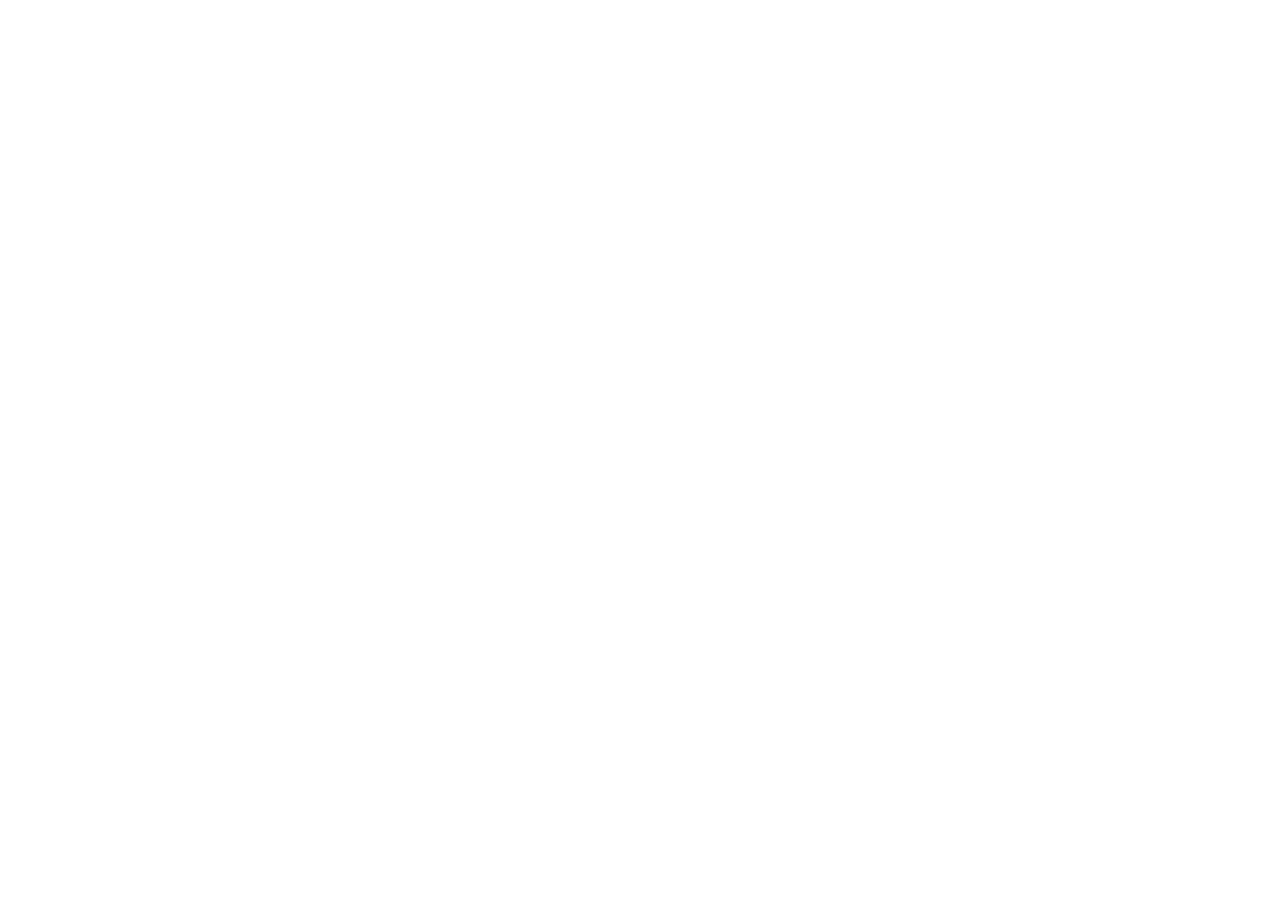
==== src/index.html @ 30c7d434 "eso va" ====
<!DOCTYPE html>
<html lang="en">

<head>
    <meta charset="UTF-8">
    <meta name="viewport" content="width=device-width, initial-scale=1.0">
    <title>TheMvpFinal</title>
    <link href="https://cdn.jsdelivr.net/npm/bootstrap@5.3.3/dist/css/bootstrap.min.css" rel="stylesheet"
        integrity="sha384-QWTKZyjpPEjISv5WaRU9OFeRpok6YctnYmDr5pNlyT2bRjXh0JMhjY6hW+ALEwIH" crossorigin="anonymous">
</head>

<body>

</body>
<script src="https://cdn.jsdelivr.net/npm/bootstrap@5.3.3/dist/js/bootstrap.bundle.min.js"
    integrity="sha384-YvpcrYf0tY3lHB60NNkmXc5s9fDVZLESaAA55NDzOxhy9GkcIdslK1eN7N6jIeHz"
    crossorigin="anonymous"></script>

</html>
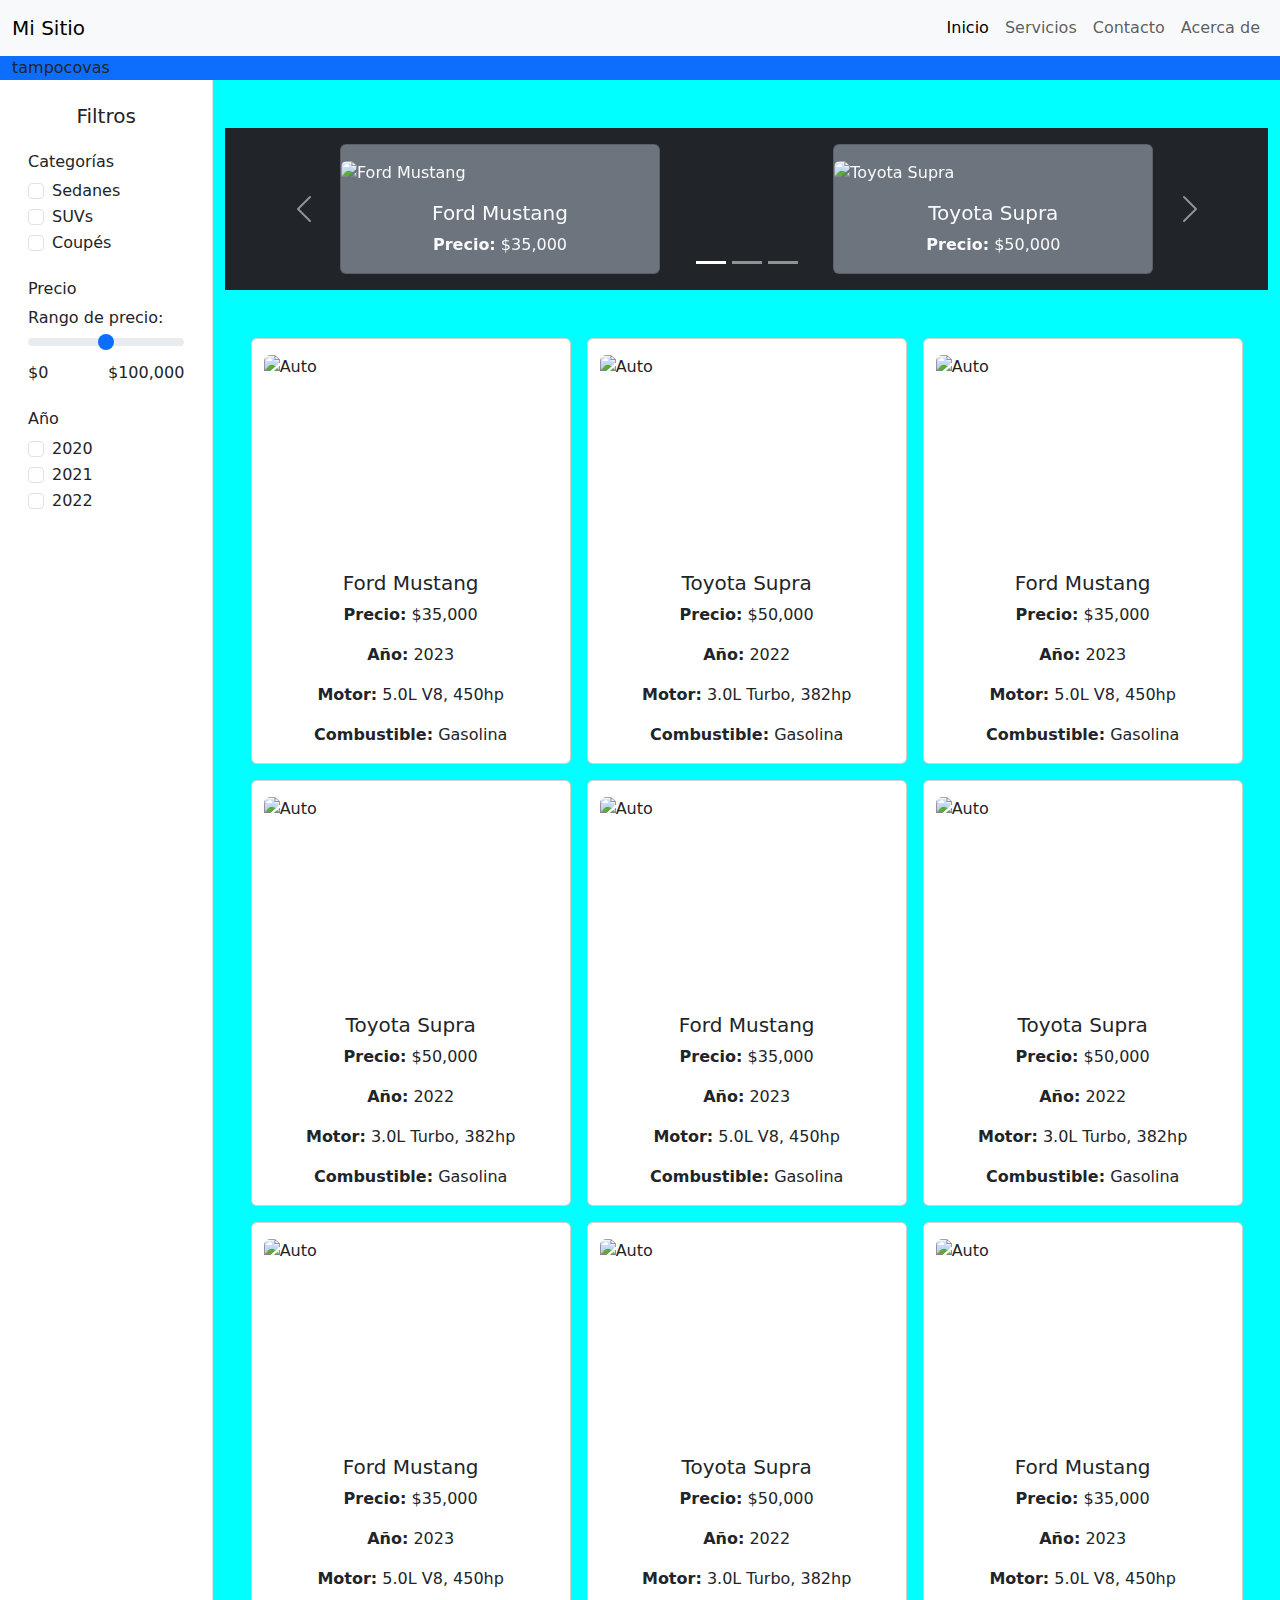
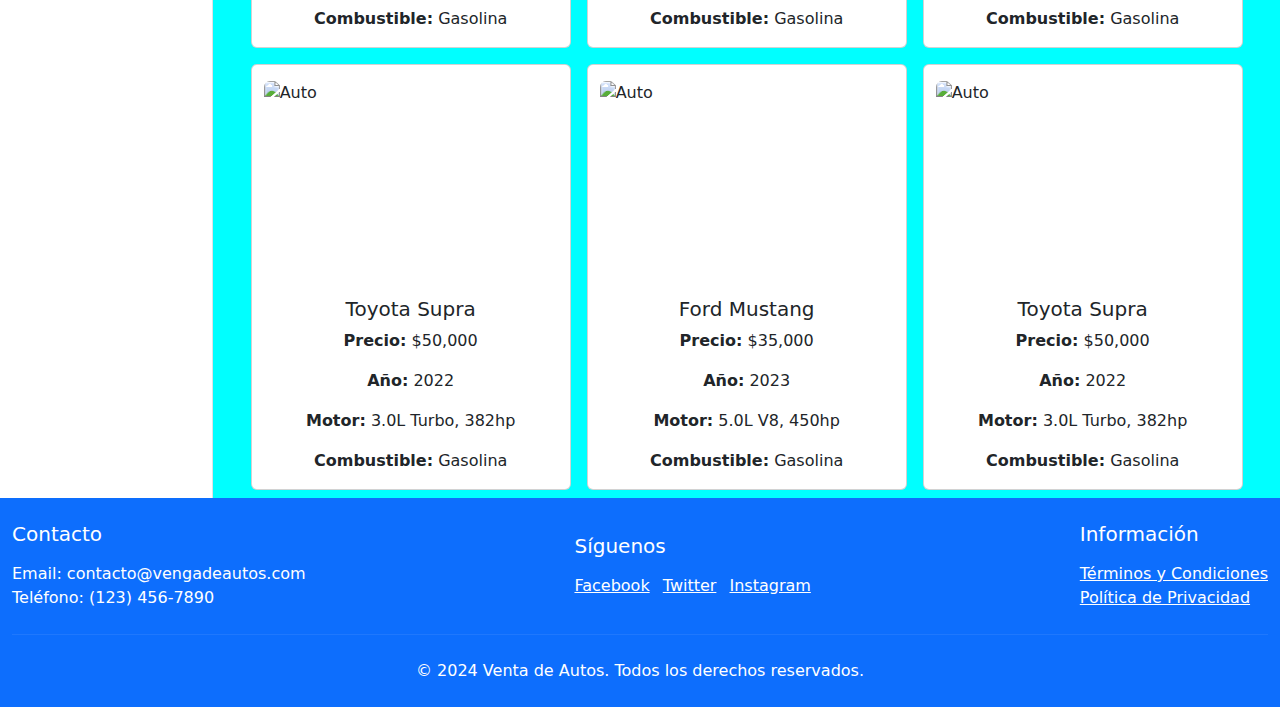
==== commit e06bfc48: "sou" ====
--- a/src/index.html
+++ b/src/index.html
@@ -5,13 +5,851 @@
     <meta charset="UTF-8">
     <meta name="viewport" content="width=device-width, initial-scale=1.0">
     <title>TheMvpFinal</title>
+    <link rel="stylesheet" href="styles\index.css">
     <link href="https://cdn.jsdelivr.net/npm/bootstrap@5.3.3/dist/css/bootstrap.min.css" rel="stylesheet"
         integrity="sha384-QWTKZyjpPEjISv5WaRU9OFeRpok6YctnYmDr5pNlyT2bRjXh0JMhjY6hW+ALEwIH" crossorigin="anonymous">
 </head>
 
-<body>
+<body class="container-fluid">
+    <header class="row bg-primary headerClandestino">
+        <nav class="navbar navbar-expand-lg navbar-light bg-light">
+            <div class="container-fluid">
+                <a class="navbar-brand" href="#">Mi Sitio</a>
+                <button class="navbar-toggler" type="button" data-bs-toggle="collapse" data-bs-target="#navbarNav"
+                    aria-controls="navbarNav" aria-expanded="false" aria-label="Toggle navigation">
+                    <span class="navbar-toggler-icon"></span>
+                </button>
+                <div class="collapse navbar-collapse" id="navbarNav">
+                    <ul class="navbar-nav ms-auto">
+                        <li class="nav-item">
+                            <a class="nav-link active" aria-current="page" href="#">Inicio</a>
+                        </li>
+                        <li class="nav-item">
+                            <a class="nav-link" href="#">Servicios</a>
+                        </li>
+                        <li class="nav-item">
+                            <a class="nav-link" href="#">Contacto</a>
+                        </li>
+                        <li class="nav-item">
+                            <a class="nav-link" href="#">Acerca de</a>
+                        </li>
+                    </ul>
+                </div>
+            </div>
+        </nav>
+        <div>
+            tampocovas
+        </div>
+    </header>
+    <main class="row mainClandestino">
+        <div class="col-2 bg-white border-end py-4">
+            <h5 class="text-center mb-4">Filtros</h5>
+            <div class="px-3">
+                <h6>Categorías</h6>
+                <div class="form-check">
+                    <input class="form-check-input" type="checkbox" value="" id="category1">
+                    <label class="form-check-label" for="category1">Sedanes</label>
+                </div>
+                <div class="form-check">
+                    <input class="form-check-input" type="checkbox" value="" id="category2">
+                    <label class="form-check-label" for="category2">SUVs</label>
+                </div>
+                <div class="form-check">
+                    <input class="form-check-input" type="checkbox" value="" id="category3">
+                    <label class="form-check-label" for="category3">Coupés</label>
+                </div>
+
+                <h6 class="mt-4">Precio</h6>
+                <div class="form-group">
+                    <label for="priceRange">Rango de precio:</label>
+                    <input type="range" class="form-range" id="priceRange" min="0" max="100000" step="1000">
+                    <div class="d-flex justify-content-between">
+                        <span>$0</span>
+                        <span>$100,000</span>
+                    </div>
+                </div>
+
+                <h6 class="mt-4">Año</h6>
+                <div class="form-check">
+                    <input class="form-check-input" type="checkbox" value="" id="year2020">
+                    <label class="form-check-label" for="year2020">2020</label>
+                </div>
+                <div class="form-check">
+                    <input class="form-check-input" type="checkbox" value="" id="year2021">
+                    <label class="form-check-label" for="year2021">2021</label>
+                </div>
+                <div class="form-check">
+                    <input class="form-check-input" type="checkbox" value="" id="year2022">
+                    <label class="form-check-label" for="year2022">2022</label>
+                </div>
+            </div>
+        </div>
+        <div class="col ">
+            <div class="container my-5">
+                <div class="row bg-dark text-white">
+                    <div id="carouselExampleIndicators" class="carousel slide" data-bs-ride="carousel">
+                        <div class="carousel-indicators">
+                            <button type="button" data-bs-target="#carouselExampleIndicators" data-bs-slide-to="0"
+                                class="active" aria-current="true" aria-label="Slide 1"></button>
+                            <button type="button" data-bs-target="#carouselExampleIndicators" data-bs-slide-to="1"
+                                aria-label="Slide 2"></button>
+                            <button type="button" data-bs-target="#carouselExampleIndicators" data-bs-slide-to="2"
+                                aria-label="Slide 3"></button>
+                        </div>
+                        <div class="carousel-inner">
+                            <!-- Slide 1 -->
+                            <div class="carousel-item active">
+                                <div class="d-flex justify-content-around p-3">
+                                    <!-- Tarjeta 1 -->
+                                    <div class="card bg-secondary text-light" style="width: 20rem; cursor: pointer;"
+                                        data-bs-toggle="modal" data-bs-target="#carModal1">
+                                        <img src="https://picsum.photos/300/200"
+                                            class="card-img-top rounded mx-auto d-block mt-3" alt="Ford Mustang">
+                                        <div class="card-body text-center">
+                                            <h5 class="card-title">Ford Mustang</h5>
+                                            <p class="card-text"><strong>Precio:</strong> $35,000</p>
+                                        </div>
+                                    </div>
+                                    <!-- Tarjeta 2 -->
+                                    <div class="card bg-secondary text-light" style="width: 20rem; cursor: pointer;"
+                                        data-bs-toggle="modal" data-bs-target="#carModal2">
+                                        <img src="https://picsum.photos/300/200"
+                                            class="card-img-top rounded mx-auto d-block mt-3" alt="Toyota Supra">
+                                        <div class="card-body text-center">
+                                            <h5 class="card-title">Toyota Supra</h5>
+                                            <p class="card-text"><strong>Precio:</strong> $50,000</p>
+                                        </div>
+                                    </div>
+                                </div>
+                            </div>
+                            <!-- Slide 2 -->
+                            <div class="carousel-item">
+                                <div class="d-flex justify-content-around p-3">
+                                    <!-- Tarjeta 3 -->
+                                    <div class="card bg-secondary text-light" style="width: 20rem; cursor: pointer;"
+                                        data-bs-toggle="modal" data-bs-target="#carModal3">
+                                        <img src="https://picsum.photos/300/200"
+                                            class="card-img-top rounded mx-auto d-block mt-3" alt="Chevrolet Camaro">
+                                        <div class="card-body text-center">
+                                            <h5 class="card-title">Chevrolet Camaro</h5>
+                                            <p class="card-text"><strong>Precio:</strong> $40,000</p>
+                                        </div>
+                                    </div>
+                                    <!-- Tarjeta 4 -->
+                                    <div class="card bg-secondary text-light" style="width: 20rem; cursor: pointer;"
+                                        data-bs-toggle="modal" data-bs-target="#carModal4">
+                                        <img src="https://picsum.photos/300/200"
+                                            class="card-img-top rounded mx-auto d-block mt-3" alt="Nissan 370Z">
+                                        <div class="card-body text-center">
+                                            <h5 class="card-title">Nissan 370Z</h5>
+                                            <p class="card-text"><strong>Precio:</strong> $30,000</p>
+                                        </div>
+                                    </div>
+                                </div>
+                            </div>
+                            <!-- Slide 3 -->
+                            <div class="carousel-item">
+                                <div class="d-flex justify-content-around p-3">
+                                    <!-- Tarjeta 5 -->
+                                    <div class="card bg-secondary text-light" style="width: 20rem; cursor: pointer;"
+                                        data-bs-toggle="modal" data-bs-target="#carModal5">
+                                        <img src="https://picsum.photos/300/200"
+                                            class="card-img-top rounded mx-auto d-block mt-3" alt="BMW M4">
+                                        <div class="card-body text-center">
+                                            <h5 class="card-title">BMW M4</h5>
+                                            <p class="card-text"><strong>Precio:</strong> $70,000</p>
+                                        </div>
+                                    </div>
+                                    <!-- Tarjeta 6 -->
+                                    <div class="card bg-secondary text-light" style="width: 20rem; cursor: pointer;"
+                                        data-bs-toggle="modal" data-bs-target="#carModal6">
+                                        <img src="https://picsum.photos/300/200"
+                                            class="card-img-top rounded mx-auto d-block mt-3" alt="Audi R8">
+                                        <div class="card-body text-center">
+                                            <h5 class="card-title">Audi R8</h5>
+                                            <p class="card-text"><strong>Precio:</strong> $150,000</p>
+                                        </div>
+                                    </div>
+                                </div>
+                            </div>
+                        </div>
+                        <button class="carousel-control-prev" type="button" data-bs-target="#carouselExampleIndicators"
+                            data-bs-slide="prev">
+                            <span class="carousel-control-prev-icon" aria-hidden="true"></span>
+                            <span class="visually-hidden">Previous</span>
+                        </button>
+                        <button class="carousel-control-next" type="button" data-bs-target="#carouselExampleIndicators"
+                            data-bs-slide="next">
+                            <span class="carousel-control-next-icon" aria-hidden="true"></span>
+                            <span class="visually-hidden">Next</span>
+                        </button>
+                    </div>
+                </div>
+                <div class="modal fade" id="carModal3" tabindex="-1" aria-labelledby="carModalLabel3"
+                    aria-hidden="true">
+                    <div class="modal-dialog modal-lg">
+                        <div class="modal-content">
+                            <div class="modal-header bg-secondary text-white">
+                                <h5 class="modal-title" id="carModalLabel3">Chevrolet Camaro - Detalles</h5>
+                                <button type="button" class="btn-close" data-bs-dismiss="modal"
+                                    aria-label="Close"></button>
+                            </div>
+                            <div class="modal-body">
+                                <img src="https://picsum.photos/700/400" class="img-fluid mb-3 rounded"
+                                    alt="Chevrolet Camaro">
+                                <p><strong>Precio:</strong> $40,000</p>
+                                <p><strong>Año:</strong> 2021</p>
+                                <p><strong>Motor:</strong> 6.2L V8, 455hp</p>
+                                <p><strong>Descripción:</strong> El Camaro es un muscle car estadounidense clásico.</p>
+                            </div>
+                            <div class="modal-footer">
+                                <button type="button" class="btn btn-secondary" data-bs-dismiss="modal">Cerrar</button>
+                                <button type="button" class="btn btn-primary">Comprar</button>
+                            </div>
+                        </div>
+                    </div>
+                </div>
+
+                <!-- Modal para Nissan 370Z -->
+                <div class="modal fade" id="carModal4" tabindex="-1" aria-labelledby="carModalLabel4"
+                    aria-hidden="true">
+                    <div class="modal-dialog modal-lg">
+                        <div class="modal-content">
+                            <div class="modal-header bg-secondary text-white">
+                                <h5 class="modal-title" id="carModalLabel4">Nissan 370Z - Detalles</h5>
+                                <button type="button" class="btn-close" data-bs-dismiss="modal"
+                                    aria-label="Close"></button>
+                            </div>
+                            <div class="modal-body">
+                                <img src="https://picsum.photos/700/400" class="img-fluid mb-3 rounded"
+                                    alt="Nissan 370Z">
+                                <p><strong>Precio:</strong> $30,000</p>
+                                <p><strong>Año:</strong> 2020</p>
+                                <p><strong>Motor:</strong> 3.0L V6, 332hp</p>
+                                <p><strong>Descripción:</strong> El Nissan 370Z es conocido por su rendimiento
+                                    deportivo.</p>
+                            </div>
+                            <div class="modal-footer">
+                                <button type="button" class="btn btn-secondary" data-bs-dismiss="modal">Cerrar</button>
+                                <button type="button" class="btn btn-primary">Comprar</button>
+                            </div>
+                        </div>
+                    </div>
+                </div>
+
+                <!-- Modal para BMW M4 -->
+                <div class="modal fade" id="carModal5" tabindex="-1" aria-labelledby="carModalLabel5"
+                    aria-hidden="true">
+                    <div class="modal-dialog modal-lg">
+                        <div class="modal-content">
+                            <div class="modal-header bg-secondary text-white">
+                                <h5 class="modal-title" id="carModalLabel5">BMW M4 - Detalles</h5>
+                                <button type="button" class="btn-close" data-bs-dismiss="modal"
+                                    aria-label="Close"></button>
+                            </div>
+                            <div class="modal-body">
+                                <img src="https://picsum.photos/700/400" class="img-fluid mb-3 rounded" alt="BMW M4">
+                                <p><strong>Precio:</strong> $70,000</p>
+                                <p><strong>Año:</strong> 2021</p>
+                                <p><strong>Motor:</strong> 3.0L I6 TwinTurbo, 473hp</p>
+                                <p><strong>Descripción:</strong> El BMW M4 combina lujo y alto rendimiento.</p>
+                            </div>
+                            <div class="modal-footer">
+                                <button type="button" class="btn btn-secondary" data-bs-dismiss="modal">Cerrar</button>
+                                <button type="button" class="btn btn-primary">Comprar</button>
+                            </div>
+                        </div>
+                    </div>
+                </div>
+
+                <!-- Modal para Audi R8 -->
+                <div class="modal fade" id="carModal6" tabindex="-1" aria-labelledby="carModalLabel6"
+                    aria-hidden="true">
+                    <div class="modal-dialog modal-lg">
+                        <div class="modal-content">
+                            <div class="modal-header bg-secondary text-white">
+                                <h5 class="modal-title" id="carModalLabel6">Audi R8 - Detalles</h5>
+                                <button type="button" class="btn-close" data-bs-dismiss="modal"
+                                    aria-label="Close"></button>
+                            </div>
+                            <div class="modal-body">
+                                <img src="https://picsum.photos/700/400" class="img-fluid mb-3 rounded" alt="Audi R8">
+                                <p><strong>Precio:</strong> $150,000</p>
+                                <p><strong>Año:</strong> 2022</p>
+                                <p><strong>Motor:</strong> 5.2L V10, 602hp</p>
+                                <p><strong>Descripción:</strong> El Audi R8 es un superdeportivo que destaca por su
+                                    potencia y diseño.</p>
+                            </div>
+                            <div class="modal-footer">
+                                <button type="button" class="btn btn-secondary" data-bs-dismiss="modal">Cerrar</button>
+                                <button type="button" class="btn btn-primary">Comprar</button>
+                            </div>
+                        </div>
+                    </div>
+                </div>
+
+            </div>
+            <div class="row gap-3 m-2 justify-content-center">
+                <!-- Tarjeta de auto 1 -->
+                <div class="card" style="width: 20rem; cursor: pointer;" data-bs-toggle="modal"
+                    data-bs-target="#carModal1">
+                    <img src="https://picsum.photos/300/200" class="card-img-top rounded mx-auto d-block mt-3"
+                        alt="Auto" style="width: 300px; height: 200px;">
+                    <div class="card-body text-center">
+                        <h5 class="card-title">Ford Mustang</h5>
+                        <p class="card-text"><strong>Precio:</strong> $35,000</p>
+                        <p class="card-text"><strong>Año:</strong> 2023</p>
+                        <p class="card-text"><strong>Motor:</strong> 5.0L V8, 450hp</p>
+                        <p class="card-text"><strong>Combustible:</strong> Gasolina</p>
+                    </div>
+                </div>
+
+                <!-- Modal para auto 1 -->
+                <div class="modal fade" id="carModal1" tabindex="-1" aria-labelledby="carModalLabel1"
+                    aria-hidden="true">
+                    <div class="modal-dialog modal-lg">
+                        <div class="modal-content">
+                            <div class="modal-header">
+                                <h5 class="modal-title" id="carModalLabel1">Ford Mustang - Detalles</h5>
+                                <button type="button" class="btn-close" data-bs-dismiss="modal"
+                                    aria-label="Close"></button>
+                            </div>
+                            <div class="modal-body">
+                                <img src="https://picsum.photos/700/400" class="img-fluid mb-3 rounded" alt="Auto">
+                                <p><strong>Precio:</strong> $35,000</p>
+                                <p><strong>Año:</strong> 2023</p>
+                                <p><strong>Motor:</strong> 5.0L V8</p>
+                                <p><strong>Potencia:</strong> 450hp</p>
+                                <p><strong>Transmisión:</strong> Manual de 6 velocidades</p>
+                                <p><strong>Combustible:</strong> Gasolina</p>
+                                <p><strong>Consumo:</strong> 12L/100km</p>
+                                <p><strong>Descripción:</strong> El Ford Mustang es un ícono del rendimiento y
+                                    estilo,
+                                    con un potente motor V8 para los amantes de la velocidad.</p>
+                            </div>
+                            <div class="modal-footer">
+                                <button type="button" class="btn btn-secondary" data-bs-dismiss="modal">Cerrar</button>
+                                <button type="button" class="btn btn-primary">Comprar</button>
+                            </div>
+                        </div>
+                    </div>
+                </div>
+
+                <!-- Tarjeta de auto 2 -->
+                <div class="card" style="width: 20rem; cursor: pointer;" data-bs-toggle="modal"
+                    data-bs-target="#carModal2">
+                    <img src="https://picsum.photos/300/200" class="card-img-top rounded mx-auto d-block mt-3"
+                        alt="Auto" style="width: 300px; height: 200px;">
+                    <div class="card-body text-center">
+                        <h5 class="card-title">Toyota Supra</h5>
+                        <p class="card-text"><strong>Precio:</strong> $50,000</p>
+                        <p class="card-text"><strong>Año:</strong> 2022</p>
+                        <p class="card-text"><strong>Motor:</strong> 3.0L Turbo, 382hp</p>
+                        <p class="card-text"><strong>Combustible:</strong> Gasolina</p>
+                    </div>
+                </div>
+
+                <!-- Modal para auto 2 -->
+                <div class="modal fade" id="carModal2" tabindex="-1" aria-labelledby="carModalLabel2"
+                    aria-hidden="true">
+                    <div class="modal-dialog modal-lg">
+                        <div class="modal-content">
+                            <div class="modal-header">
+                                <h5 class="modal-title" id="carModalLabel2">Toyota Supra - Detalles</h5>
+                                <button type="button" class="btn-close" data-bs-dismiss="modal"
+                                    aria-label="Close"></button>
+                            </div>
+                            <div class="modal-body">
+                                <img src="https://picsum.photos/700/400" class="img-fluid mb-3 rounded" alt="Auto">
+                                <p><strong>Precio:</strong> $50,000</p>
+                                <p><strong>Año:</strong> 2022</p>
+                                <p><strong>Motor:</strong> 3.0L Turbo</p>
+                                <p><strong>Potencia:</strong> 382hp</p>
+                                <p><strong>Transmisión:</strong> Automática de 8 velocidades</p>
+                                <p><strong>Combustible:</strong> Gasolina</p>
+                                <p><strong>Consumo:</strong> 9L/100km</p>
+                                <p><strong>Descripción:</strong> El Toyota Supra combina potencia y precisión en un
+                                    coupé deportivo que proporciona emoción en cada curva.</p>
+                            </div>
+                            <div class="modal-footer">
+                                <button type="button" class="btn btn-secondary" data-bs-dismiss="modal">Cerrar</button>
+                                <button type="button" class="btn btn-primary">Comprar</button>
+                            </div>
+                        </div>
+                    </div>
+                </div>
+
+                <!-- Más tarjetas... -->
+                <!-- Tarjeta de auto 1 -->
+                <div class="card" style="width: 20rem; cursor: pointer;" data-bs-toggle="modal"
+                    data-bs-target="#carModal1">
+                    <img src="https://picsum.photos/300/200" class="card-img-top rounded mx-auto d-block mt-3"
+                        alt="Auto" style="width: 300px; height: 200px;">
+                    <div class="card-body text-center">
+                        <h5 class="card-title">Ford Mustang</h5>
+                        <p class="card-text"><strong>Precio:</strong> $35,000</p>
+                        <p class="card-text"><strong>Año:</strong> 2023</p>
+                        <p class="card-text"><strong>Motor:</strong> 5.0L V8, 450hp</p>
+                        <p class="card-text"><strong>Combustible:</strong> Gasolina</p>
+                    </div>
+                </div>
+
+                <!-- Modal para auto 1 -->
+                <div class="modal fade" id="carModal1" tabindex="-1" aria-labelledby="carModalLabel1"
+                    aria-hidden="true">
+                    <div class="modal-dialog modal-lg">
+                        <div class="modal-content">
+                            <div class="modal-header">
+                                <h5 class="modal-title" id="carModalLabel1">Ford Mustang - Detalles</h5>
+                                <button type="button" class="btn-close" data-bs-dismiss="modal"
+                                    aria-label="Close"></button>
+                            </div>
+                            <div class="modal-body">
+                                <img src="https://picsum.photos/700/400" class="img-fluid mb-3 rounded" alt="Auto">
+                                <p><strong>Precio:</strong> $35,000</p>
+                                <p><strong>Año:</strong> 2023</p>
+                                <p><strong>Motor:</strong> 5.0L V8</p>
+                                <p><strong>Potencia:</strong> 450hp</p>
+                                <p><strong>Transmisión:</strong> Manual de 6 velocidades</p>
+                                <p><strong>Combustible:</strong> Gasolina</p>
+                                <p><strong>Consumo:</strong> 12L/100km</p>
+                                <p><strong>Descripción:</strong> El Ford Mustang es un ícono del rendimiento y
+                                    estilo,
+                                    con un potente motor V8 para los amantes de la velocidad.</p>
+                            </div>
+                            <div class="modal-footer">
+                                <button type="button" class="btn btn-secondary" data-bs-dismiss="modal">Cerrar</button>
+                                <button type="button" class="btn btn-primary">Comprar</button>
+                            </div>
+                        </div>
+                    </div>
+                </div>
+
+                <!-- Tarjeta de auto 2 -->
+                <div class="card" style="width: 20rem; cursor: pointer;" data-bs-toggle="modal"
+                    data-bs-target="#carModal2">
+                    <img src="https://picsum.photos/300/200" class="card-img-top rounded mx-auto d-block mt-3"
+                        alt="Auto" style="width: 300px; height: 200px;">
+                    <div class="card-body text-center">
+                        <h5 class="card-title">Toyota Supra</h5>
+                        <p class="card-text"><strong>Precio:</strong> $50,000</p>
+                        <p class="card-text"><strong>Año:</strong> 2022</p>
+                        <p class="card-text"><strong>Motor:</strong> 3.0L Turbo, 382hp</p>
+                        <p class="card-text"><strong>Combustible:</strong> Gasolina</p>
+                    </div>
+                </div>
+
+                <!-- Modal para auto 2 -->
+                <div class="modal fade" id="carModal2" tabindex="-1" aria-labelledby="carModalLabel2"
+                    aria-hidden="true">
+                    <div class="modal-dialog modal-lg">
+                        <div class="modal-content">
+                            <div class="modal-header">
+                                <h5 class="modal-title" id="carModalLabel2">Toyota Supra - Detalles</h5>
+                                <button type="button" class="btn-close" data-bs-dismiss="modal"
+                                    aria-label="Close"></button>
+                            </div>
+                            <div class="modal-body">
+                                <img src="https://picsum.photos/700/400" class="img-fluid mb-3 rounded" alt="Auto">
+                                <p><strong>Precio:</strong> $50,000</p>
+                                <p><strong>Año:</strong> 2022</p>
+                                <p><strong>Motor:</strong> 3.0L Turbo</p>
+                                <p><strong>Potencia:</strong> 382hp</p>
+                                <p><strong>Transmisión:</strong> Automática de 8 velocidades</p>
+                                <p><strong>Combustible:</strong> Gasolina</p>
+                                <p><strong>Consumo:</strong> 9L/100km</p>
+                                <p><strong>Descripción:</strong> El Toyota Supra combina potencia y precisión en un
+                                    coupé deportivo que proporciona emoción en cada curva.</p>
+                            </div>
+                            <div class="modal-footer">
+                                <button type="button" class="btn btn-secondary" data-bs-dismiss="modal">Cerrar</button>
+                                <button type="button" class="btn btn-primary">Comprar</button>
+                            </div>
+                        </div>
+                    </div>
+                </div>
+                <!-- Tarjeta de auto 1 -->
+                <div class="card" style="width: 20rem; cursor: pointer;" data-bs-toggle="modal"
+                    data-bs-target="#carModal1">
+                    <img src="https://picsum.photos/300/200" class="card-img-top rounded mx-auto d-block mt-3"
+                        alt="Auto" style="width: 300px; height: 200px;">
+                    <div class="card-body text-center">
+                        <h5 class="card-title">Ford Mustang</h5>
+                        <p class="card-text"><strong>Precio:</strong> $35,000</p>
+                        <p class="card-text"><strong>Año:</strong> 2023</p>
+                        <p class="card-text"><strong>Motor:</strong> 5.0L V8, 450hp</p>
+                        <p class="card-text"><strong>Combustible:</strong> Gasolina</p>
+                    </div>
+                </div>
+
+                <!-- Modal para auto 1 -->
+                <div class="modal fade" id="carModal1" tabindex="-1" aria-labelledby="carModalLabel1"
+                    aria-hidden="true">
+                    <div class="modal-dialog modal-lg">
+                        <div class="modal-content">
+                            <div class="modal-header">
+                                <h5 class="modal-title" id="carModalLabel1">Ford Mustang - Detalles</h5>
+                                <button type="button" class="btn-close" data-bs-dismiss="modal"
+                                    aria-label="Close"></button>
+                            </div>
+                            <div class="modal-body">
+                                <img src="https://picsum.photos/700/400" class="img-fluid mb-3 rounded" alt="Auto">
+                                <p><strong>Precio:</strong> $35,000</p>
+                                <p><strong>Año:</strong> 2023</p>
+                                <p><strong>Motor:</strong> 5.0L V8</p>
+                                <p><strong>Potencia:</strong> 450hp</p>
+                                <p><strong>Transmisión:</strong> Manual de 6 velocidades</p>
+                                <p><strong>Combustible:</strong> Gasolina</p>
+                                <p><strong>Consumo:</strong> 12L/100km</p>
+                                <p><strong>Descripción:</strong> El Ford Mustang es un ícono del rendimiento y
+                                    estilo,
+                                    con un potente motor V8 para los amantes de la velocidad.</p>
+                            </div>
+                            <div class="modal-footer">
+                                <button type="button" class="btn btn-secondary" data-bs-dismiss="modal">Cerrar</button>
+                                <button type="button" class="btn btn-primary">Comprar</button>
+                            </div>
+                        </div>
+                    </div>
+                </div>
+
+                <!-- Tarjeta de auto 2 -->
+                <div class="card" style="width: 20rem; cursor: pointer;" data-bs-toggle="modal"
+                    data-bs-target="#carModal2">
+                    <img src="https://picsum.photos/300/200" class="card-img-top rounded mx-auto d-block mt-3"
+                        alt="Auto" style="width: 300px; height: 200px;">
+                    <div class="card-body text-center">
+                        <h5 class="card-title">Toyota Supra</h5>
+                        <p class="card-text"><strong>Precio:</strong> $50,000</p>
+                        <p class="card-text"><strong>Año:</strong> 2022</p>
+                        <p class="card-text"><strong>Motor:</strong> 3.0L Turbo, 382hp</p>
+                        <p class="card-text"><strong>Combustible:</strong> Gasolina</p>
+                    </div>
+                </div>
+
+                <!-- Modal para auto 2 -->
+                <div class="modal fade" id="carModal2" tabindex="-1" aria-labelledby="carModalLabel2"
+                    aria-hidden="true">
+                    <div class="modal-dialog modal-lg">
+                        <div class="modal-content">
+                            <div class="modal-header">
+                                <h5 class="modal-title" id="carModalLabel2">Toyota Supra - Detalles</h5>
+                                <button type="button" class="btn-close" data-bs-dismiss="modal"
+                                    aria-label="Close"></button>
+                            </div>
+                            <div class="modal-body">
+                                <img src="https://picsum.photos/700/400" class="img-fluid mb-3 rounded" alt="Auto">
+                                <p><strong>Precio:</strong> $50,000</p>
+                                <p><strong>Año:</strong> 2022</p>
+                                <p><strong>Motor:</strong> 3.0L Turbo</p>
+                                <p><strong>Potencia:</strong> 382hp</p>
+                                <p><strong>Transmisión:</strong> Automática de 8 velocidades</p>
+                                <p><strong>Combustible:</strong> Gasolina</p>
+                                <p><strong>Consumo:</strong> 9L/100km</p>
+                                <p><strong>Descripción:</strong> El Toyota Supra combina potencia y precisión en un
+                                    coupé deportivo que proporciona emoción en cada curva.</p>
+                            </div>
+                            <div class="modal-footer">
+                                <button type="button" class="btn btn-secondary" data-bs-dismiss="modal">Cerrar</button>
+                                <button type="button" class="btn btn-primary">Comprar</button>
+                            </div>
+                        </div>
+                    </div>
+                </div>
+                <!-- Tarjeta de auto 1 -->
+                <div class="card" style="width: 20rem; cursor: pointer;" data-bs-toggle="modal"
+                    data-bs-target="#carModal1">
+                    <img src="https://picsum.photos/300/200" class="card-img-top rounded mx-auto d-block mt-3"
+                        alt="Auto" style="width: 300px; height: 200px;">
+                    <div class="card-body text-center">
+                        <h5 class="card-title">Ford Mustang</h5>
+                        <p class="card-text"><strong>Precio:</strong> $35,000</p>
+                        <p class="card-text"><strong>Año:</strong> 2023</p>
+                        <p class="card-text"><strong>Motor:</strong> 5.0L V8, 450hp</p>
+                        <p class="card-text"><strong>Combustible:</strong> Gasolina</p>
+                    </div>
+                </div>
+
+                <!-- Modal para auto 1 -->
+                <div class="modal fade" id="carModal1" tabindex="-1" aria-labelledby="carModalLabel1"
+                    aria-hidden="true">
+                    <div class="modal-dialog modal-lg">
+                        <div class="modal-content">
+                            <div class="modal-header">
+                                <h5 class="modal-title" id="carModalLabel1">Ford Mustang - Detalles</h5>
+                                <button type="button" class="btn-close" data-bs-dismiss="modal"
+                                    aria-label="Close"></button>
+                            </div>
+                            <div class="modal-body">
+                                <img src="https://picsum.photos/700/400" class="img-fluid mb-3 rounded" alt="Auto">
+                                <p><strong>Precio:</strong> $35,000</p>
+                                <p><strong>Año:</strong> 2023</p>
+                                <p><strong>Motor:</strong> 5.0L V8</p>
+                                <p><strong>Potencia:</strong> 450hp</p>
+                                <p><strong>Transmisión:</strong> Manual de 6 velocidades</p>
+                                <p><strong>Combustible:</strong> Gasolina</p>
+                                <p><strong>Consumo:</strong> 12L/100km</p>
+                                <p><strong>Descripción:</strong> El Ford Mustang es un ícono del rendimiento y
+                                    estilo, con un potente motor V8 para los amantes de la velocidad.</p>
+                            </div>
+                            <div class="modal-footer">
+                                <button type="button" class="btn btn-secondary" data-bs-dismiss="modal">Cerrar</button>
+                                <button type="button" class="btn btn-primary">Comprar</button>
+                            </div>
+                        </div>
+                    </div>
+                </div>
+
+                <!-- Tarjeta de auto 2 -->
+                <div class="card" style="width: 20rem; cursor: pointer;" data-bs-toggle="modal"
+                    data-bs-target="#carModal2">
+                    <img src="https://picsum.photos/300/200" class="card-img-top rounded mx-auto d-block mt-3"
+                        alt="Auto" style="width: 300px; height: 200px;">
+                    <div class="card-body text-center">
+                        <h5 class="card-title">Toyota Supra</h5>
+                        <p class="card-text"><strong>Precio:</strong> $50,000</p>
+                        <p class="card-text"><strong>Año:</strong> 2022</p>
+                        <p class="card-text"><strong>Motor:</strong> 3.0L Turbo, 382hp</p>
+                        <p class="card-text"><strong>Combustible:</strong> Gasolina</p>
+                    </div>
+                </div>
+
+                <!-- Modal para auto 2 -->
+                <div class="modal fade" id="carModal2" tabindex="-1" aria-labelledby="carModalLabel2"
+                    aria-hidden="true">
+                    <div class="modal-dialog modal-lg">
+                        <div class="modal-content">
+                            <div class="modal-header">
+                                <h5 class="modal-title" id="carModalLabel2">Toyota Supra - Detalles</h5>
+                                <button type="button" class="btn-close" data-bs-dismiss="modal"
+                                    aria-label="Close"></button>
+                            </div>
+                            <div class="modal-body">
+                                <img src="https://picsum.photos/700/400" class="img-fluid mb-3 rounded" alt="Auto">
+                                <p><strong>Precio:</strong> $50,000</p>
+                                <p><strong>Año:</strong> 2022</p>
+                                <p><strong>Motor:</strong> 3.0L Turbo</p>
+                                <p><strong>Potencia:</strong> 382hp</p>
+                                <p><strong>Transmisión:</strong> Automática de 8 velocidades</p>
+                                <p><strong>Combustible:</strong> Gasolina</p>
+                                <p><strong>Consumo:</strong> 9L/100km</p>
+                                <p><strong>Descripción:</strong> El Toyota Supra combina potencia y precisión en un
+                                    coupé deportivo que proporciona emoción en cada curva.</p>
+                            </div>
+                            <div class="modal-footer">
+                                <button type="button" class="btn btn-secondary" data-bs-dismiss="modal">Cerrar</button>
+                                <button type="button" class="btn btn-primary">Comprar</button>
+                            </div>
+                        </div>
+                    </div>
+                </div>
+                <!-- Tarjeta de auto 1 -->
+                <div class="card" style="width: 20rem; cursor: pointer;" data-bs-toggle="modal"
+                    data-bs-target="#carModal1">
+                    <img src="https://picsum.photos/300/200" class="card-img-top rounded mx-auto d-block mt-3"
+                        alt="Auto" style="width: 300px; height: 200px;">
+                    <div class="card-body text-center">
+                        <h5 class="card-title">Ford Mustang</h5>
+                        <p class="card-text"><strong>Precio:</strong> $35,000</p>
+                        <p class="card-text"><strong>Año:</strong> 2023</p>
+                        <p class="card-text"><strong>Motor:</strong> 5.0L V8, 450hp</p>
+                        <p class="card-text"><strong>Combustible:</strong> Gasolina</p>
+                    </div>
+                </div>
+
+                <!-- Modal para auto 1 -->
+                <div class="modal fade" id="carModal1" tabindex="-1" aria-labelledby="carModalLabel1"
+                    aria-hidden="true">
+                    <div class="modal-dialog modal-lg">
+                        <div class="modal-content">
+                            <div class="modal-header">
+                                <h5 class="modal-title" id="carModalLabel1">Ford Mustang - Detalles</h5>
+                                <button type="button" class="btn-close" data-bs-dismiss="modal"
+                                    aria-label="Close"></button>
+                            </div>
+                            <div class="modal-body">
+                                <img src="https://picsum.photos/700/400" class="img-fluid mb-3 rounded" alt="Auto">
+                                <p><strong>Precio:</strong> $35,000</p>
+                                <p><strong>Año:</strong> 2023</p>
+                                <p><strong>Motor:</strong> 5.0L V8</p>
+                                <p><strong>Potencia:</strong> 450hp</p>
+                                <p><strong>Transmisión:</strong> Manual de 6 velocidades</p>
+                                <p><strong>Combustible:</strong> Gasolina</p>
+                                <p><strong>Consumo:</strong> 12L/100km</p>
+                                <p><strong>Descripción:</strong> El Ford Mustang es un ícono del rendimiento y
+                                    estilo, con un potente motor V8 para los amantes de la velocidad.</p>
+                            </div>
+                            <div class="modal-footer">
+                                <button type="button" class="btn btn-secondary" data-bs-dismiss="modal">Cerrar</button>
+                                <button type="button" class="btn btn-primary">Comprar</button>
+                            </div>
+                        </div>
+                    </div>
+                </div>
+
+                <!-- Tarjeta de auto 2 -->
+                <div class="card" style="width: 20rem; cursor: pointer;" data-bs-toggle="modal"
+                    data-bs-target="#carModal2">
+                    <img src="https://picsum.photos/300/200" class="card-img-top rounded mx-auto d-block mt-3"
+                        alt="Auto" style="width: 300px; height: 200px;">
+                    <div class="card-body text-center">
+                        <h5 class="card-title">Toyota Supra</h5>
+                        <p class="card-text"><strong>Precio:</strong> $50,000</p>
+                        <p class="card-text"><strong>Año:</strong> 2022</p>
+                        <p class="card-text"><strong>Motor:</strong> 3.0L Turbo, 382hp</p>
+                        <p class="card-text"><strong>Combustible:</strong> Gasolina</p>
+                    </div>
+                </div>
+
+                <!-- Modal para auto 2 -->
+                <div class="modal fade" id="carModal2" tabindex="-1" aria-labelledby="carModalLabel2"
+                    aria-hidden="true">
+                    <div class="modal-dialog modal-lg">
+                        <div class="modal-content">
+                            <div class="modal-header">
+                                <h5 class="modal-title" id="carModalLabel2">Toyota Supra - Detalles</h5>
+                                <button type="button" class="btn-close" data-bs-dismiss="modal"
+                                    aria-label="Close"></button>
+                            </div>
+                            <div class="modal-body">
+                                <img src="https://picsum.photos/700/400" class="img-fluid mb-3 rounded" alt="Auto">
+                                <p><strong>Precio:</strong> $50,000</p>
+                                <p><strong>Año:</strong> 2022</p>
+                                <p><strong>Motor:</strong> 3.0L Turbo</p>
+                                <p><strong>Potencia:</strong> 382hp</p>
+                                <p><strong>Transmisión:</strong> Automática de 8 velocidades</p>
+                                <p><strong>Combustible:</strong> Gasolina</p>
+                                <p><strong>Consumo:</strong> 9L/100km</p>
+                                <p><strong>Descripción:</strong> El Toyota Supra combina potencia y precisión en un
+                                    coupé deportivo que proporciona emoción en cada curva.</p>
+                            </div>
+                            <div class="modal-footer">
+                                <button type="button" class="btn btn-secondary" data-bs-dismiss="modal">Cerrar</button>
+                                <button type="button" class="btn btn-primary">Comprar</button>
+                            </div>
+                        </div>
+                    </div>
+                </div>
+                <!-- Tarjeta de auto 1 -->
+                <div class="card" style="width: 20rem; cursor: pointer;" data-bs-toggle="modal"
+                    data-bs-target="#carModal1">
+                    <img src="https://picsum.photos/300/200" class="card-img-top rounded mx-auto d-block mt-3"
+                        alt="Auto" style="width: 300px; height: 200px;">
+                    <div class="card-body text-center">
+                        <h5 class="card-title">Ford Mustang</h5>
+                        <p class="card-text"><strong>Precio:</strong> $35,000</p>
+                        <p class="card-text"><strong>Año:</strong> 2023</p>
+                        <p class="card-text"><strong>Motor:</strong> 5.0L V8, 450hp</p>
+                        <p class="card-text"><strong>Combustible:</strong> Gasolina</p>
+                    </div>
+                </div>
+
+                <!-- Modal para auto 1 -->
+                <div class="modal fade" id="carModal1" tabindex="-1" aria-labelledby="carModalLabel1"
+                    aria-hidden="true">
+                    <div class="modal-dialog modal-lg">
+                        <div class="modal-content">
+                            <div class="modal-header">
+                                <h5 class="modal-title" id="carModalLabel1">Ford Mustang - Detalles</h5>
+                                <button type="button" class="btn-close" data-bs-dismiss="modal"
+                                    aria-label="Close"></button>
+                            </div>
+                            <div class="modal-body">
+                                <img src="https://picsum.photos/700/400" class="img-fluid mb-3 rounded" alt="Auto">
+                                <p><strong>Precio:</strong> $35,000</p>
+                                <p><strong>Año:</strong> 2023</p>
+                                <p><strong>Motor:</strong> 5.0L V8</p>
+                                <p><strong>Potencia:</strong> 450hp</p>
+                                <p><strong>Transmisión:</strong> Manual de 6 velocidades</p>
+                                <p><strong>Combustible:</strong> Gasolina</p>
+                                <p><strong>Consumo:</strong> 12L/100km</p>
+                                <p><strong>Descripción:</strong> El Ford Mustang es un ícono del rendimiento y
+                                    estilo, con un potente motor V8 para los amantes de la velocidad.</p>
+                            </div>
+                            <div class="modal-footer">
+                                <button type="button" class="btn btn-secondary" data-bs-dismiss="modal">Cerrar</button>
+                                <button type="button" class="btn btn-primary">Comprar</button>
+                            </div>
+                        </div>
+                    </div>
+                </div>
+
+                <!-- Tarjeta de auto 2 -->
+                <div class="card" style="width: 20rem; cursor: pointer;" data-bs-toggle="modal"
+                    data-bs-target="#carModal2">
+                    <img src="https://picsum.photos/300/200" class="card-img-top rounded mx-auto d-block mt-3"
+                        alt="Auto" style="width: 300px; height: 200px;">
+                    <div class="card-body text-center">
+                        <h5 class="card-title">Toyota Supra</h5>
+                        <p class="card-text"><strong>Precio:</strong> $50,000</p>
+                        <p class="card-text"><strong>Año:</strong> 2022</p>
+                        <p class="card-text"><strong>Motor:</strong> 3.0L Turbo, 382hp</p>
+                        <p class="card-text"><strong>Combustible:</strong> Gasolina</p>
+                    </div>
+                </div>
+
+                <!-- Modal para auto 2 -->
+                <div class="modal fade" id="carModal2" tabindex="-1" aria-labelledby="carModalLabel2"
+                    aria-hidden="true">
+                    <div class="modal-dialog modal-lg">
+                        <div class="modal-content">
+                            <div class="modal-header">
+                                <h5 class="modal-title" id="carModalLabel2">Toyota Supra - Detalles</h5>
+                                <button type="button" class="btn-close" data-bs-dismiss="modal"
+                                    aria-label="Close"></button>
+                            </div>
+                            <div class="modal-body">
+                                <img src="https://picsum.photos/700/400" class="img-fluid mb-3 rounded" alt="Auto">
+                                <p><strong>Precio:</strong> $50,000</p>
+                                <p><strong>Año:</strong> 2022</p>
+                                <p><strong>Motor:</strong> 3.0L Turbo</p>
+                                <p><strong>Potencia:</strong> 382hp</p>
+                                <p><strong>Transmisión:</strong> Automática de 8 velocidades</p>
+                                <p><strong>Combustible:</strong> Gasolina</p>
+                                <p><strong>Consumo:</strong> 9L/100km</p>
+                                <p><strong>Descripción:</strong> El Toyota Supra combina potencia y precisión en un
+                                    coupé deportivo que proporciona emoción en cada curva.</p>
+                            </div>
+                            <div class="modal-footer">
+                                <button type="button" class="btn btn-secondary" data-bs-dismiss="modal">Cerrar</button>
+                                <button type="button" class="btn btn-primary">Comprar</button>
+                            </div>
+                        </div>
+                    </div>
+                </div>
+            </div>
+
+        </div>
+    </main>
+    <footer class="row bg-primary text-white py-4">
+        <div class="container">
+            <div class="d-flex justify-content-between align-items-center">
+                <div>
+                    <h5 class="mb-3">Contacto</h5>
+                    <p class="mb-0">Email: contacto@vengadeautos.com</p>
+                    <p class="mb-0">Teléfono: (123) 456-7890</p>
+                </div>
+                <div>
+                    <h5 class="mb-3">Síguenos</h5>
+                    <a href="#" class="text-white me-2"><i class="fab fa-facebook-f"></i> Facebook</a>
+                    <a href="#" class="text-white me-2"><i class="fab fa-twitter"></i> Twitter</a>
+                    <a href="#" class="text-white"><i class="fab fa-instagram"></i> Instagram</a>
+                </div>
+                <div>
+                    <h5 class="mb-3">Información</h5>
+                    <a href="#" class="text-white d-block">Términos y Condiciones</a>
+                    <a href="#" class="text-white d-block">Política de Privacidad</a>
+                </div>
+            </div>
+            <hr class="my-4" style="border-color: rgba(255, 255, 255, 0.3);">
+            <div class="text-center">
+                <p class="mb-0">&copy; 2024 Venta de Autos. Todos los derechos reservados.</p>
+            </div>
+        </div>
+    </footer>
 
 </body>
+
 <script src="https://cdn.jsdelivr.net/npm/bootstrap@5.3.3/dist/js/bootstrap.bundle.min.js"
     integrity="sha384-YvpcrYf0tY3lHB60NNkmXc5s9fDVZLESaAA55NDzOxhy9GkcIdslK1eN7N6jIeHz"
     crossorigin="anonymous"></script>
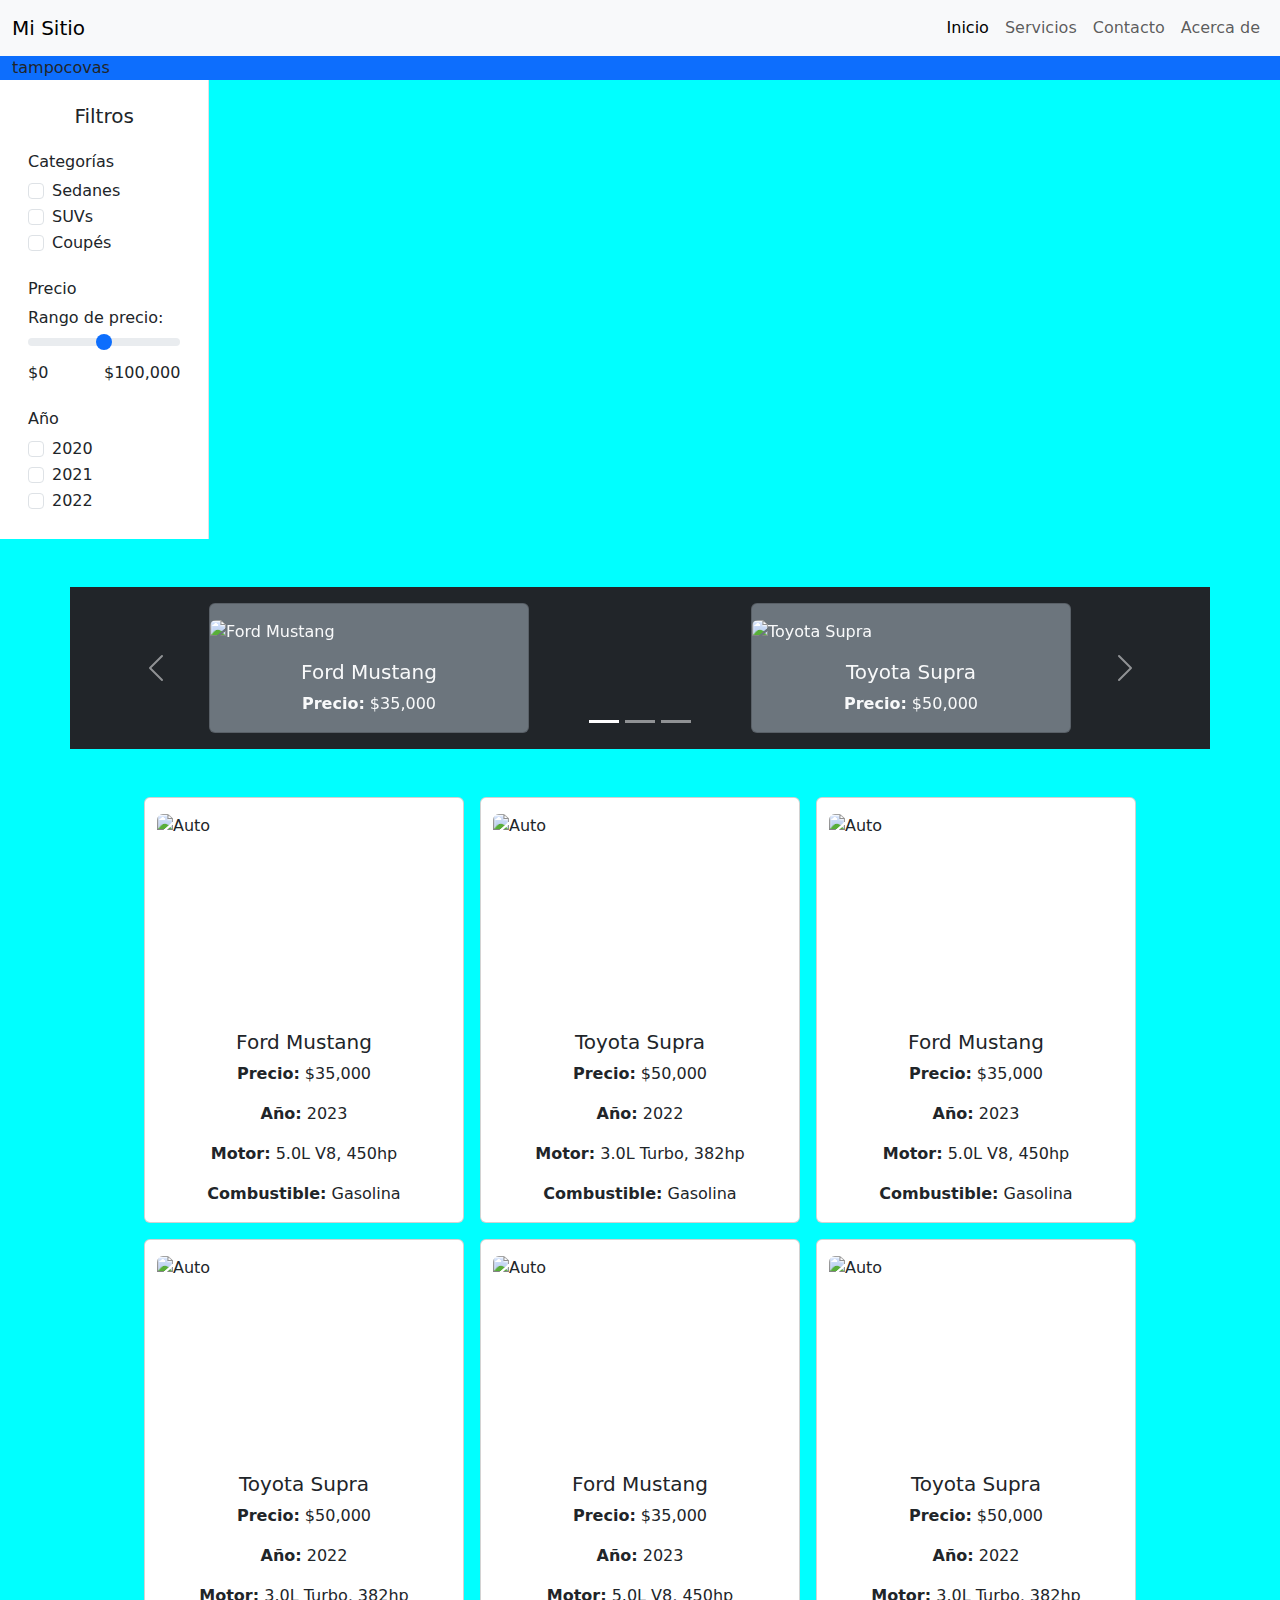
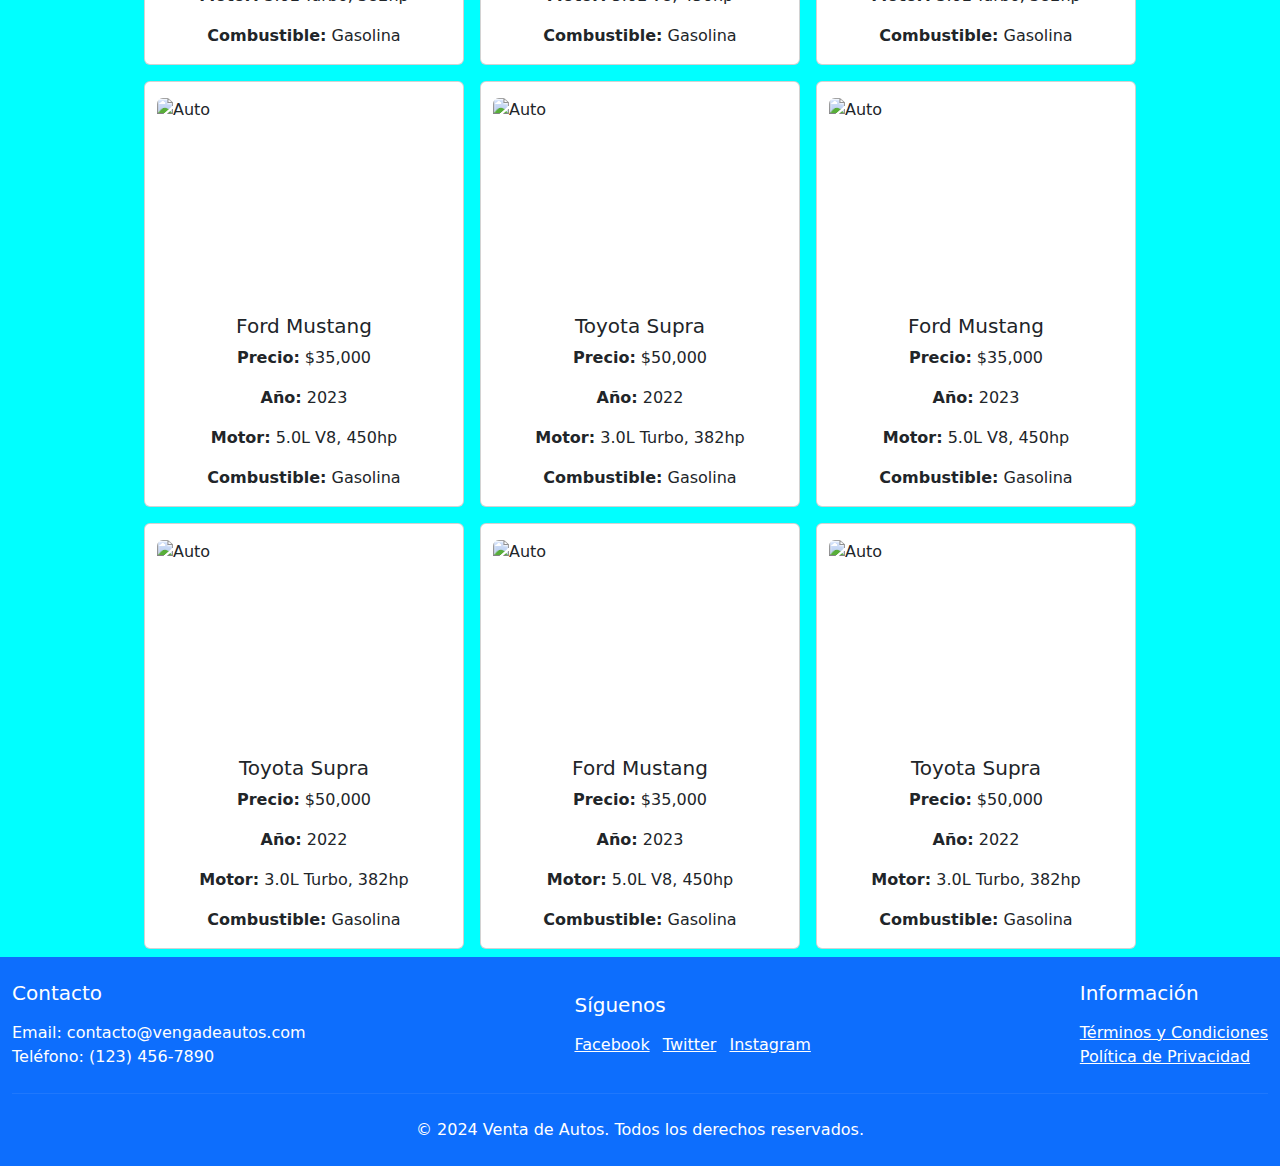
==== commit c123e44a: "responsive" ====
--- a/src/index.html
+++ b/src/index.html
@@ -42,45 +42,109 @@
         </div>
     </header>
     <main class="row mainClandestino">
-        <div class="col-2 bg-white border-end py-4">
-            <h5 class="text-center mb-4">Filtros</h5>
-            <div class="px-3">
-                <h6>Categorías</h6>
-                <div class="form-check">
-                    <input class="form-check-input" type="checkbox" value="" id="category1">
-                    <label class="form-check-label" for="category1">Sedanes</label>
-                </div>
-                <div class="form-check">
-                    <input class="form-check-input" type="checkbox" value="" id="category2">
-                    <label class="form-check-label" for="category2">SUVs</label>
-                </div>
-                <div class="form-check">
-                    <input class="form-check-input" type="checkbox" value="" id="category3">
-                    <label class="form-check-label" for="category3">Coupés</label>
-                </div>
-
-                <h6 class="mt-4">Precio</h6>
-                <div class="form-group">
-                    <label for="priceRange">Rango de precio:</label>
-                    <input type="range" class="form-range" id="priceRange" min="0" max="100000" step="1000">
-                    <div class="d-flex justify-content-between">
-                        <span>$0</span>
-                        <span>$100,000</span>
-                    </div>
-                </div>
-
-                <h6 class="mt-4">Año</h6>
-                <div class="form-check">
-                    <input class="form-check-input" type="checkbox" value="" id="year2020">
-                    <label class="form-check-label" for="year2020">2020</label>
-                </div>
-                <div class="form-check">
-                    <input class="form-check-input" type="checkbox" value="" id="year2021">
-                    <label class="form-check-label" for="year2021">2021</label>
-                </div>
-                <div class="form-check">
-                    <input class="form-check-input" type="checkbox" value="" id="year2022">
-                    <label class="form-check-label" for="year2022">2022</label>
+        <div >
+            <!-- Botón para abrir el sidebar solo en pantallas móviles (rediseñado) -->
+            <button class="btn btn-outline-primary d-lg-none m-2" type="button" data-bs-toggle="offcanvas"
+                data-bs-target="#sidebarFilters" aria-controls="sidebarFilters"
+                style="border-radius: 20px; padding: 10px 20px;">
+                <!-- Icono de filtros -->
+                <svg xmlns="http://www.w3.org/2000/svg" width="20" height="20" fill="currentColor"
+                    class="bi bi-funnel-fill me-2" viewBox="0 0 16 16">
+                    <path
+                        d="M1.5 1.5A.5.5 0 0 1 2 1h12a.5.5 0 0 1 .4.8l-4.5 5.4v3.9a.5.5 0 0 1-.2.4l-3 2a.5.5 0 0 1-.8-.4V7.2L1.6 1.8a.5.5 0 0 1-.1-.3z" />
+                </svg>
+                Filtros
+            </button>
+        </div>
+        <!-- Sidebar normal en desktop y offcanvas en móviles -->
+        <div class="row">
+            <div class="col-2 d-none d-lg-block bg-white border-end py-4">
+                <h5 class="text-center mb-4">Filtros</h5>
+                <div class="px-3">
+                    <h6>Categorías</h6>
+                    <div class="form-check">
+                        <input class="form-check-input" type="checkbox" value="" id="category1">
+                        <label class="form-check-label" for="category1">Sedanes</label>
+                    </div>
+                    <div class="form-check">
+                        <input class="form-check-input" type="checkbox" value="" id="category2">
+                        <label class="form-check-label" for="category2">SUVs</label>
+                    </div>
+                    <div class="form-check">
+                        <input class="form-check-input" type="checkbox" value="" id="category3">
+                        <label class="form-check-label" for="category3">Coupés</label>
+                    </div>
+
+                    <h6 class="mt-4">Precio</h6>
+                    <div class="form-group">
+                        <label for="priceRange">Rango de precio:</label>
+                        <input type="range" class="form-range" id="priceRange" min="0" max="100000" step="1000">
+                        <div class="d-flex justify-content-between">
+                            <span>$0</span>
+                            <span>$100,000</span>
+                        </div>
+                    </div>
+
+                    <h6 class="mt-4">Año</h6>
+                    <div class="form-check">
+                        <input class="form-check-input" type="checkbox" value="" id="year2020">
+                        <label class="form-check-label" for="year2020">2020</label>
+                    </div>
+                    <div class="form-check">
+                        <input class="form-check-input" type="checkbox" value="" id="year2021">
+                        <label class="form-check-label" for="year2021">2021</label>
+                    </div>
+                    <div class="form-check">
+                        <input class="form-check-input" type="checkbox" value="" id="year2022">
+                        <label class="form-check-label" for="year2022">2022</label>
+                    </div>
+                </div>
+            </div>
+
+            <!-- Sidebar como offcanvas en móviles -->
+            <div class="offcanvas offcanvas-start d-lg-none" id="sidebarFilters" tabindex="-1">
+                <div class="offcanvas-header">
+                    <h5 class="offcanvas-title">Filtros</h5>
+                    <button type="button" class="btn-close" data-bs-dismiss="offcanvas" aria-label="Close"></button>
+                </div>
+                <div class="offcanvas-body">
+                    <h6>Categorías</h6>
+                    <div class="form-check">
+                        <input class="form-check-input" type="checkbox" value="" id="category1-mobile">
+                        <label class="form-check-label" for="category1-mobile">Sedanes</label>
+                    </div>
+                    <div class="form-check">
+                        <input class="form-check-input" type="checkbox" value="" id="category2-mobile">
+                        <label class="form-check-label" for="category2-mobile">SUVs</label>
+                    </div>
+                    <div class="form-check">
+                        <input class="form-check-input" type="checkbox" value="" id="category3-mobile">
+                        <label class="form-check-label" for="category3-mobile">Coupés</label>
+                    </div>
+
+                    <h6 class="mt-4">Precio</h6>
+                    <div class="form-group">
+                        <label for="priceRange-mobile">Rango de precio:</label>
+                        <input type="range" class="form-range" id="priceRange-mobile" min="0" max="100000" step="1000">
+                        <div class="d-flex justify-content-between">
+                            <span>$0</span>
+                            <span>$100,000</span>
+                        </div>
+                    </div>
+
+                    <h6 class="mt-4">Año</h6>
+                    <div class="form-check">
+                        <input class="form-check-input" type="checkbox" value="" id="year2020-mobile">
+                        <label class="form-check-label" for="year2020-mobile">2020</label>
+                    </div>
+                    <div class="form-check">
+                        <input class="form-check-input" type="checkbox" value="" id="year2021-mobile">
+                        <label class="form-check-label" for="year2021-mobile">2021</label>
+                    </div>
+                    <div class="form-check">
+                        <input class="form-check-input" type="checkbox" value="" id="year2022-mobile">
+                        <label class="form-check-label" for="year2022-mobile">2022</label>
+                    </div>
                 </div>
             </div>
         </div>
@@ -200,7 +264,8 @@
                                 <p><strong>Precio:</strong> $40,000</p>
                                 <p><strong>Año:</strong> 2021</p>
                                 <p><strong>Motor:</strong> 6.2L V8, 455hp</p>
-                                <p><strong>Descripción:</strong> El Camaro es un muscle car estadounidense clásico.</p>
+                                <p><strong>Descripción:</strong> El Camaro es un muscle car estadounidense clásico.
+                                </p>
                             </div>
                             <div class="modal-footer">
                                 <button type="button" class="btn btn-secondary" data-bs-dismiss="modal">Cerrar</button>
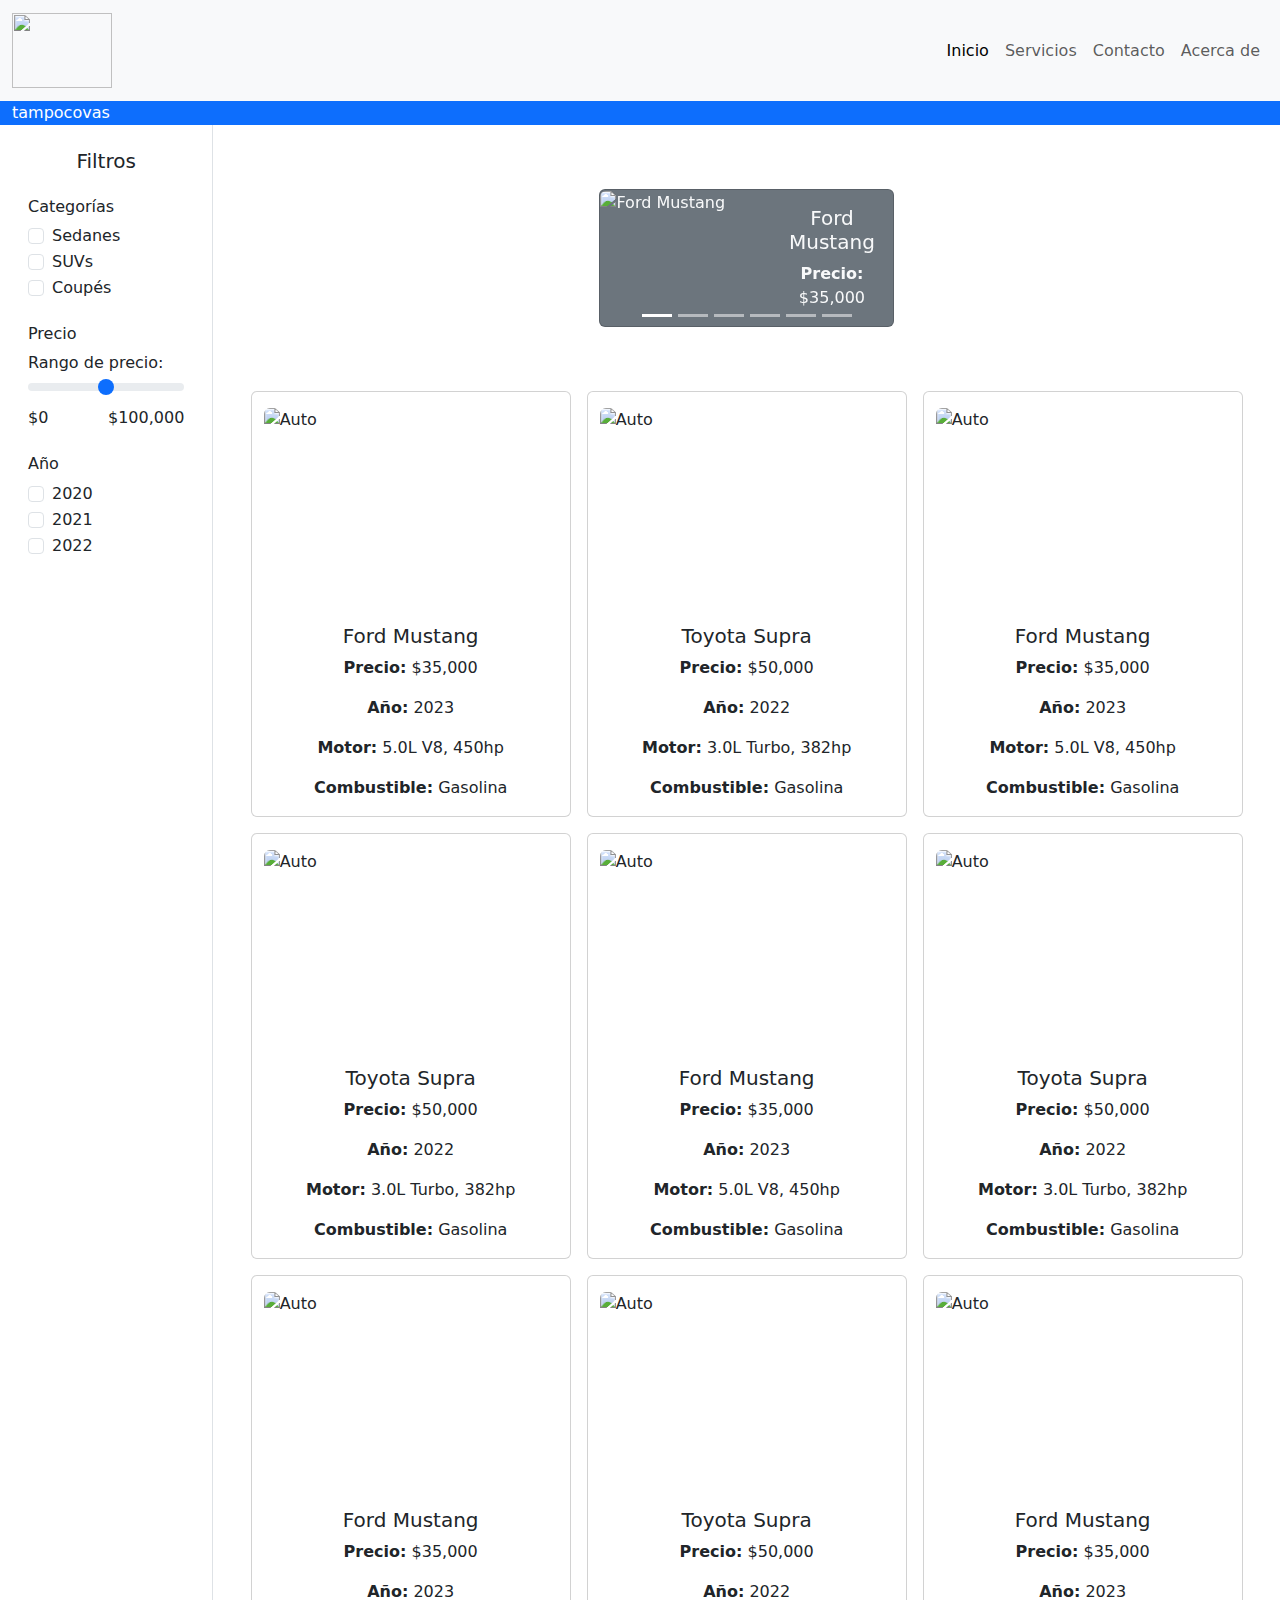
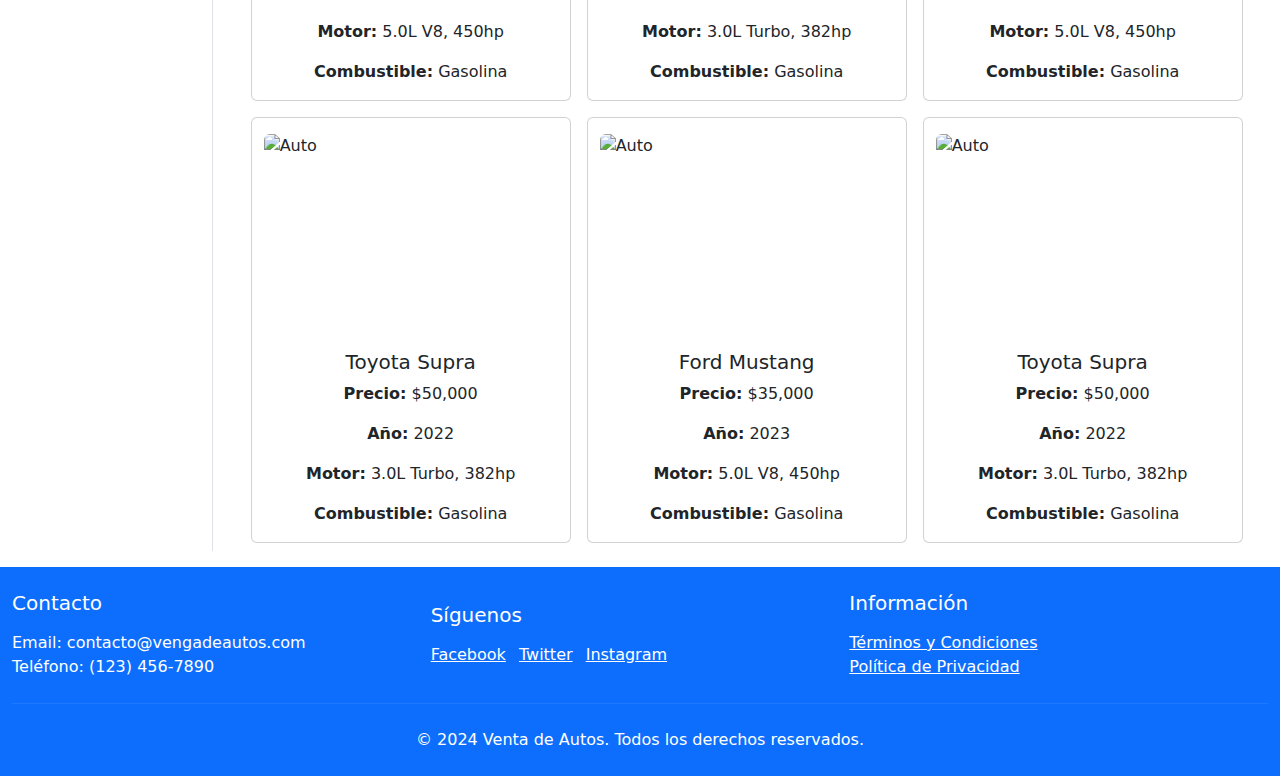
==== commit 0ec59b87: "2012-Lebron James" ====
--- a/src/index.html
+++ b/src/index.html
@@ -12,9 +12,11 @@
 
 <body class="container-fluid">
     <header class="row bg-primary headerClandestino">
-        <nav class="navbar navbar-expand-lg navbar-light bg-light">
+        <nav class="navbar navbar-expand-lg navbar-light bg-light ">
             <div class="container-fluid">
-                <a class="navbar-brand" href="#">Mi Sitio</a>
+                <a class="navbar-brand" href="#"><img
+                        src="https://logos-world.net/wp-content/uploads/2022/01/Lebron-James-Logo.png" height="75"
+                        width="100" alt=""></a>
                 <button class="navbar-toggler" type="button" data-bs-toggle="collapse" data-bs-target="#navbarNav"
                     aria-controls="navbarNav" aria-expanded="false" aria-label="Toggle navigation">
                     <span class="navbar-toggler-icon"></span>
@@ -37,14 +39,14 @@
                 </div>
             </div>
         </nav>
-        <div>
+        <div class="text-white container-fluid">
             tampocovas
         </div>
     </header>
     <main class="row mainClandestino">
-        <div >
+        <div class="">
             <!-- Botón para abrir el sidebar solo en pantallas móviles (rediseñado) -->
-            <button class="btn btn-outline-primary d-lg-none m-2" type="button" data-bs-toggle="offcanvas"
+            <button class="btn btn-outline-dark d-lg-none m-2" type="button" data-bs-toggle="offcanvas"
                 data-bs-target="#sidebarFilters" aria-controls="sidebarFilters"
                 style="border-radius: 20px; padding: 10px 20px;">
                 <!-- Icono de filtros -->
@@ -57,197 +59,258 @@
             </button>
         </div>
         <!-- Sidebar normal en desktop y offcanvas en móviles -->
-        <div class="row">
-            <div class="col-2 d-none d-lg-block bg-white border-end py-4">
-                <h5 class="text-center mb-4">Filtros</h5>
-                <div class="px-3">
-                    <h6>Categorías</h6>
-                    <div class="form-check">
-                        <input class="form-check-input" type="checkbox" value="" id="category1">
-                        <label class="form-check-label" for="category1">Sedanes</label>
-                    </div>
-                    <div class="form-check">
-                        <input class="form-check-input" type="checkbox" value="" id="category2">
-                        <label class="form-check-label" for="category2">SUVs</label>
-                    </div>
-                    <div class="form-check">
-                        <input class="form-check-input" type="checkbox" value="" id="category3">
-                        <label class="form-check-label" for="category3">Coupés</label>
-                    </div>
-
-                    <h6 class="mt-4">Precio</h6>
-                    <div class="form-group">
-                        <label for="priceRange">Rango de precio:</label>
-                        <input type="range" class="form-range" id="priceRange" min="0" max="100000" step="1000">
-                        <div class="d-flex justify-content-between">
-                            <span>$0</span>
-                            <span>$100,000</span>
-                        </div>
-                    </div>
-
-                    <h6 class="mt-4">Año</h6>
-                    <div class="form-check">
-                        <input class="form-check-input" type="checkbox" value="" id="year2020">
-                        <label class="form-check-label" for="year2020">2020</label>
-                    </div>
-                    <div class="form-check">
-                        <input class="form-check-input" type="checkbox" value="" id="year2021">
-                        <label class="form-check-label" for="year2021">2021</label>
-                    </div>
-                    <div class="form-check">
-                        <input class="form-check-input" type="checkbox" value="" id="year2022">
-                        <label class="form-check-label" for="year2022">2022</label>
-                    </div>
-                </div>
-            </div>
-
-            <!-- Sidebar como offcanvas en móviles -->
-            <div class="offcanvas offcanvas-start d-lg-none" id="sidebarFilters" tabindex="-1">
-                <div class="offcanvas-header">
-                    <h5 class="offcanvas-title">Filtros</h5>
-                    <button type="button" class="btn-close" data-bs-dismiss="offcanvas" aria-label="Close"></button>
-                </div>
-                <div class="offcanvas-body">
-                    <h6>Categorías</h6>
-                    <div class="form-check">
-                        <input class="form-check-input" type="checkbox" value="" id="category1-mobile">
-                        <label class="form-check-label" for="category1-mobile">Sedanes</label>
-                    </div>
-                    <div class="form-check">
-                        <input class="form-check-input" type="checkbox" value="" id="category2-mobile">
-                        <label class="form-check-label" for="category2-mobile">SUVs</label>
-                    </div>
-                    <div class="form-check">
-                        <input class="form-check-input" type="checkbox" value="" id="category3-mobile">
-                        <label class="form-check-label" for="category3-mobile">Coupés</label>
-                    </div>
-
-                    <h6 class="mt-4">Precio</h6>
-                    <div class="form-group">
-                        <label for="priceRange-mobile">Rango de precio:</label>
-                        <input type="range" class="form-range" id="priceRange-mobile" min="0" max="100000" step="1000">
-                        <div class="d-flex justify-content-between">
-                            <span>$0</span>
-                            <span>$100,000</span>
-                        </div>
-                    </div>
-
-                    <h6 class="mt-4">Año</h6>
-                    <div class="form-check">
-                        <input class="form-check-input" type="checkbox" value="" id="year2020-mobile">
-                        <label class="form-check-label" for="year2020-mobile">2020</label>
-                    </div>
-                    <div class="form-check">
-                        <input class="form-check-input" type="checkbox" value="" id="year2021-mobile">
-                        <label class="form-check-label" for="year2021-mobile">2021</label>
-                    </div>
-                    <div class="form-check">
-                        <input class="form-check-input" type="checkbox" value="" id="year2022-mobile">
-                        <label class="form-check-label" for="year2022-mobile">2022</label>
-                    </div>
+
+        <div class="col-2 d-none d-lg-block bg-white border-end py-4">
+            <h5 class="text-center mb-4">Filtros</h5>
+            <div class="px-3">
+                <h6>Categorías</h6>
+                <div class="form-check">
+                    <input class="form-check-input" type="checkbox" value="" id="category1">
+                    <label class="form-check-label" for="category1">Sedanes</label>
+                </div>
+                <div class="form-check">
+                    <input class="form-check-input" type="checkbox" value="" id="category2">
+                    <label class="form-check-label" for="category2">SUVs</label>
+                </div>
+                <div class="form-check">
+                    <input class="form-check-input" type="checkbox" value="" id="category3">
+                    <label class="form-check-label" for="category3">Coupés</label>
+                </div>
+
+                <h6 class="mt-4">Precio</h6>
+                <div class="form-group">
+                    <label for="priceRange">Rango de precio:</label>
+                    <input type="range" class="form-range" id="priceRange" min="0" max="100000" step="1000">
+                    <div class="d-flex justify-content-between">
+                        <span>$0</span>
+                        <span>$100,000</span>
+                    </div>
+                </div>
+
+                <h6 class="mt-4">Año</h6>
+                <div class="form-check">
+                    <input class="form-check-input" type="checkbox" value="" id="year2020">
+                    <label class="form-check-label" for="year2020">2020</label>
+                </div>
+                <div class="form-check">
+                    <input class="form-check-input" type="checkbox" value="" id="year2021">
+                    <label class="form-check-label" for="year2021">2021</label>
+                </div>
+                <div class="form-check">
+                    <input class="form-check-input" type="checkbox" value="" id="year2022">
+                    <label class="form-check-label" for="year2022">2022</label>
                 </div>
             </div>
         </div>
+
+        <!-- Sidebar como offcanvas en móviles -->
+        <div class="offcanvas offcanvas-start d-lg-none" id="sidebarFilters" tabindex="-1">
+            <div class="offcanvas-header">
+                <h5 class="offcanvas-title">Filtros</h5>
+                <button type="button" class="btn-close" data-bs-dismiss="offcanvas" aria-label="Close"></button>
+            </div>
+            <div class="offcanvas-body">
+                <h6>Categorías</h6>
+                <div class="form-check">
+                    <input class="form-check-input" type="checkbox" value="" id="category1-mobile">
+                    <label class="form-check-label" for="category1-mobile">Sedanes</label>
+                </div>
+                <div class="form-check">
+                    <input class="form-check-input" type="checkbox" value="" id="category2-mobile">
+                    <label class="form-check-label" for="category2-mobile">SUVs</label>
+                </div>
+                <div class="form-check">
+                    <input class="form-check-input" type="checkbox" value="" id="category3-mobile">
+                    <label class="form-check-label" for="category3-mobile">Coupés</label>
+                </div>
+
+                <h6 class="mt-4">Precio</h6>
+                <div class="form-group">
+                    <label for="priceRange-mobile">Rango de precio:</label>
+                    <input type="range" class="form-range" id="priceRange-mobile" min="0" max="100000" step="1000">
+                    <div class="d-flex justify-content-between">
+                        <span>$0</span>
+                        <span>$100,000</span>
+                    </div>
+                </div>
+
+                <h6 class="mt-4">Año</h6>
+                <div class="form-check">
+                    <input class="form-check-input" type="checkbox" value="" id="year2020-mobile">
+                    <label class="form-check-label" for="year2020-mobile">2020</label>
+                </div>
+                <div class="form-check">
+                    <input class="form-check-input" type="checkbox" value="" id="year2021-mobile">
+                    <label class="form-check-label" for="year2021-mobile">2021</label>
+                </div>
+                <div class="form-check">
+                    <input class="form-check-input" type="checkbox" value="" id="year2022-mobile">
+                    <label class="form-check-label" for="year2022-mobile">2022</label>
+                </div>
+            </div>
+        </div>
+
         <div class="col ">
             <div class="container my-5">
-                <div class="row bg-dark text-white">
+                <div class="row text-white">
                     <div id="carouselExampleIndicators" class="carousel slide" data-bs-ride="carousel">
                         <div class="carousel-indicators">
-                            <button type="button" data-bs-target="#carouselExampleIndicators" data-bs-slide-to="0"
-                                class="active" aria-current="true" aria-label="Slide 1"></button>
+                            <button type="button" data-bs-target="#carouselExampleIndicators" data-bs-slide-to="0" class="active"
+                                aria-current="true" aria-label="Slide 1"></button>
                             <button type="button" data-bs-target="#carouselExampleIndicators" data-bs-slide-to="1"
                                 aria-label="Slide 2"></button>
                             <button type="button" data-bs-target="#carouselExampleIndicators" data-bs-slide-to="2"
                                 aria-label="Slide 3"></button>
-                        </div>
+                            <button type="button" data-bs-target="#carouselExampleIndicators" data-bs-slide-to="3"
+                                aria-label="Slide 4"></button>
+                            <button type="button" data-bs-target="#carouselExampleIndicators" data-bs-slide-to="4"
+                                aria-label="Slide 5"></button>
+                            <button type="button" data-bs-target="#carouselExampleIndicators" data-bs-slide-to="5"
+                                aria-label="Slide 6"></button>
+                        </div>
+                    
                         <div class="carousel-inner">
                             <!-- Slide 1 -->
                             <div class="carousel-item active">
-                                <div class="d-flex justify-content-around p-3">
+                                <div class="d-flex justify-content-around p-3 flex-wrap">
                                     <!-- Tarjeta 1 -->
-                                    <div class="card bg-secondary text-light" style="width: 20rem; cursor: pointer;"
-                                        data-bs-toggle="modal" data-bs-target="#carModal1">
-                                        <img src="https://picsum.photos/300/200"
-                                            class="card-img-top rounded mx-auto d-block mt-3" alt="Ford Mustang">
-                                        <div class="card-body text-center">
-                                            <h5 class="card-title">Ford Mustang</h5>
-                                            <p class="card-text"><strong>Precio:</strong> $35,000</p>
-                                        </div>
-                                    </div>
-                                    <!-- Tarjeta 2 -->
-                                    <div class="card bg-secondary text-light" style="width: 20rem; cursor: pointer;"
-                                        data-bs-toggle="modal" data-bs-target="#carModal2">
-                                        <img src="https://picsum.photos/300/200"
-                                            class="card-img-top rounded mx-auto d-block mt-3" alt="Toyota Supra">
-                                        <div class="card-body text-center">
-                                            <h5 class="card-title">Toyota Supra</h5>
-                                            <p class="card-text"><strong>Precio:</strong> $50,000</p>
+                                    <div class="card bg-secondary text-light" style="cursor: pointer; max-width: 100%;"
+                                         data-bs-toggle="modal" data-bs-target="#carModal1">
+                                        <div class="row g-0">
+                                            <div class="col-md-7">
+                                                <img src="https://picsum.photos/600/400" class="img-fluid rounded-start"
+                                                    style="height: 400px;" alt="Ford Mustang">
+                                            </div>
+                                            <div class="col-md-5 d-flex align-items-center">
+                                                <div class="card-body text-center">
+                                                    <h5 class="card-title">Ford Mustang</h5>
+                                                    <p class="card-text"><strong>Precio:</strong> $35,000</p>
+                                                </div>
+                                            </div>
                                         </div>
                                     </div>
                                 </div>
                             </div>
+                    
                             <!-- Slide 2 -->
                             <div class="carousel-item">
-                                <div class="d-flex justify-content-around p-3">
-                                    <!-- Tarjeta 3 -->
-                                    <div class="card bg-secondary text-light" style="width: 20rem; cursor: pointer;"
-                                        data-bs-toggle="modal" data-bs-target="#carModal3">
-                                        <img src="https://picsum.photos/300/200"
-                                            class="card-img-top rounded mx-auto d-block mt-3" alt="Chevrolet Camaro">
-                                        <div class="card-body text-center">
-                                            <h5 class="card-title">Chevrolet Camaro</h5>
-                                            <p class="card-text"><strong>Precio:</strong> $40,000</p>
-                                        </div>
-                                    </div>
-                                    <!-- Tarjeta 4 -->
-                                    <div class="card bg-secondary text-light" style="width: 20rem; cursor: pointer;"
-                                        data-bs-toggle="modal" data-bs-target="#carModal4">
-                                        <img src="https://picsum.photos/300/200"
-                                            class="card-img-top rounded mx-auto d-block mt-3" alt="Nissan 370Z">
-                                        <div class="card-body text-center">
-                                            <h5 class="card-title">Nissan 370Z</h5>
-                                            <p class="card-text"><strong>Precio:</strong> $30,000</p>
+                                <div class="d-flex justify-content-around p-3 flex-wrap">
+                                    <!-- Tarjeta 2 -->
+                                    <div class="card bg-secondary text-light" style="cursor: pointer; max-width: 100%;"
+                                         data-bs-toggle="modal" data-bs-target="#carModal2">
+                                        <div class="row g-0">
+                                            <div class="col-md-7">
+                                                <img src="https://picsum.photos/600/400" class="img-fluid rounded-start"
+                                                    style="height: 400px;" alt="Chevrolet Camaro">
+                                            </div>
+                                            <div class="col-md-5 d-flex align-items-center">
+                                                <div class="card-body text-center">
+                                                    <h5 class="card-title">Chevrolet Camaro</h5>
+                                                    <p class="card-text"><strong>Precio:</strong> $40,000</p>
+                                                </div>
+                                            </div>
                                         </div>
                                     </div>
                                 </div>
                             </div>
+                    
                             <!-- Slide 3 -->
                             <div class="carousel-item">
-                                <div class="d-flex justify-content-around p-3">
-                                    <!-- Tarjeta 5 -->
-                                    <div class="card bg-secondary text-light" style="width: 20rem; cursor: pointer;"
-                                        data-bs-toggle="modal" data-bs-target="#carModal5">
-                                        <img src="https://picsum.photos/300/200"
-                                            class="card-img-top rounded mx-auto d-block mt-3" alt="BMW M4">
-                                        <div class="card-body text-center">
-                                            <h5 class="card-title">BMW M4</h5>
-                                            <p class="card-text"><strong>Precio:</strong> $70,000</p>
-                                        </div>
-                                    </div>
-                                    <!-- Tarjeta 6 -->
-                                    <div class="card bg-secondary text-light" style="width: 20rem; cursor: pointer;"
-                                        data-bs-toggle="modal" data-bs-target="#carModal6">
-                                        <img src="https://picsum.photos/300/200"
-                                            class="card-img-top rounded mx-auto d-block mt-3" alt="Audi R8">
-                                        <div class="card-body text-center">
-                                            <h5 class="card-title">Audi R8</h5>
-                                            <p class="card-text"><strong>Precio:</strong> $150,000</p>
+                                <div class="d-flex justify-content-around p-3 flex-wrap">
+                                    <!-- Tarjeta 3 -->
+                                    <div class="card bg-secondary text-light" style="cursor: pointer; max-width: 100%;"
+                                         data-bs-toggle="modal" data-bs-target="#carModal3">
+                                        <div class="row g-0">
+                                            <div class="col-md-7">
+                                                <img src="https://picsum.photos/600/400" class="img-fluid rounded-start"
+                                                    style="height: 400px;" alt="Nissan 370Z">
+                                            </div>
+                                            <div class="col-md-5 d-flex align-items-center">
+                                                <div class="card-body text-center">
+                                                    <h5 class="card-title">Nissan 370Z</h5>
+                                                    <p class="card-text"><strong>Precio:</strong> $30,000</p>
+                                                </div>
+                                            </div>
                                         </div>
                                     </div>
                                 </div>
                             </div>
-                        </div>
+                    
+                            <!-- Slide 4 -->
+                            <div class="carousel-item">
+                                <div class="d-flex justify-content-around p-3 flex-wrap">
+                                    <!-- Tarjeta 4 -->
+                                    <div class="card bg-secondary text-light" style="cursor: pointer; max-width: 100%;"
+                                         data-bs-toggle="modal" data-bs-target="#carModal4">
+                                        <div class="row g-0">
+                                            <div class="col-md-7">
+                                                <img src="https://picsum.photos/600/400" class="img-fluid rounded-start"
+                                                    style="height: 400px;" alt="BMW M4">
+                                            </div>
+                                            <div class="col-md-5 d-flex align-items-center">
+                                                <div class="card-body text-center">
+                                                    <h5 class="card-title">BMW M4</h5>
+                                                    <p class="card-text"><strong>Precio:</strong> $70,000</p>
+                                                </div>
+                                            </div>
+                                        </div>
+                                    </div>
+                                </div>
+                            </div>
+                    
+                            <!-- Slide 5 -->
+                            <div class="carousel-item">
+                                <div class="d-flex justify-content-around p-3 flex-wrap">
+                                    <!-- Tarjeta 5 -->
+                                    <div class="card bg-secondary text-light" style="cursor: pointer; max-width: 100%;"
+                                         data-bs-toggle="modal" data-bs-target="#carModal5">
+                                        <div class="row g-0">
+                                            <div class="col-md-7">
+                                                <img src="https://picsum.photos/600/400" class="img-fluid rounded-start"
+                                                    style="height: 400px;" alt="Audi R8">
+                                            </div>
+                                            <div class="col-md-5 d-flex align-items-center">
+                                                <div class="card-body text-center">
+                                                    <h5 class="card-title">Audi R8</h5>
+                                                    <p class="card-text"><strong>Precio:</strong> $150,000</p>
+                                                </div>
+                                            </div>
+                                        </div>
+                                    </div>
+                                </div>
+                            </div>
+                    
+                            <!-- Slide 6 -->
+                            <div class="carousel-item">
+                                <div class="d-flex justify-content-around p-3 flex-wrap">
+                                    <!-- Tarjeta 6 -->
+                                    <div class="card bg-secondary text-light" style="cursor: pointer; max-width: 100%;"
+                                         data-bs-toggle="modal" data-bs-target="#carModal6">
+                                        <div class="row g-0">
+                                            <div class="col-md-7">
+                                                <img src="https://picsum.photos/600/400" class="img-fluid rounded-start"
+                                                    style="height: 400px;" alt="Tesla Model S">
+                                            </div>
+                                            <div class="col-md-5 d-flex align-items-center">
+                                                <div class="card-body text-center">
+                                                    <h5 class="card-title">Tesla Model S</h5>
+                                                    <p class="card-text"><strong>Precio:</strong> $90,000</p>
+                                                </div>
+                                            </div>
+                                        </div>
+                                    </div>
+                                </div>
+                            </div>
+                        </div>
+                    
                         <button class="carousel-control-prev" type="button" data-bs-target="#carouselExampleIndicators"
                             data-bs-slide="prev">
-                            <span class="carousel-control-prev-icon" aria-hidden="true"></span>
-                            <span class="visually-hidden">Previous</span>
                         </button>
                         <button class="carousel-control-next" type="button" data-bs-target="#carouselExampleIndicators"
                             data-bs-slide="next">
-                            <span class="carousel-control-next-icon" aria-hidden="true"></span>
-                            <span class="visually-hidden">Next</span>
+                            
                         </button>
-                    </div>
+                    </div>                    
                 </div>
                 <div class="modal fade" id="carModal3" tabindex="-1" aria-labelledby="carModalLabel3"
                     aria-hidden="true">
@@ -354,9 +417,9 @@
                 </div>
 
             </div>
-            <div class="row gap-3 m-2 justify-content-center">
+            <div class="row gap-3 m-2 justify-content-center ">
                 <!-- Tarjeta de auto 1 -->
-                <div class="card" style="width: 20rem; cursor: pointer;" data-bs-toggle="modal"
+                <div class="card hovertarjetas" style="width: 20rem; cursor: pointer;" data-bs-toggle="modal"
                     data-bs-target="#carModal1">
                     <img src="https://picsum.photos/300/200" class="card-img-top rounded mx-auto d-block mt-3"
                         alt="Auto" style="width: 300px; height: 200px;">
@@ -401,7 +464,7 @@
                 </div>
 
                 <!-- Tarjeta de auto 2 -->
-                <div class="card" style="width: 20rem; cursor: pointer;" data-bs-toggle="modal"
+                <div class="card hovertarjetas" style="width: 20rem; cursor: pointer;" data-bs-toggle="modal"
                     data-bs-target="#carModal2">
                     <img src="https://picsum.photos/300/200" class="card-img-top rounded mx-auto d-block mt-3"
                         alt="Auto" style="width: 300px; height: 200px;">
@@ -446,7 +509,7 @@
 
                 <!-- Más tarjetas... -->
                 <!-- Tarjeta de auto 1 -->
-                <div class="card" style="width: 20rem; cursor: pointer;" data-bs-toggle="modal"
+                <div class="card hovertarjetas" style="width: 20rem; cursor: pointer;" data-bs-toggle="modal"
                     data-bs-target="#carModal1">
                     <img src="https://picsum.photos/300/200" class="card-img-top rounded mx-auto d-block mt-3"
                         alt="Auto" style="width: 300px; height: 200px;">
@@ -491,7 +554,7 @@
                 </div>
 
                 <!-- Tarjeta de auto 2 -->
-                <div class="card" style="width: 20rem; cursor: pointer;" data-bs-toggle="modal"
+                <div class="card hovertarjetas" style="width: 20rem; cursor: pointer;" data-bs-toggle="modal"
                     data-bs-target="#carModal2">
                     <img src="https://picsum.photos/300/200" class="card-img-top rounded mx-auto d-block mt-3"
                         alt="Auto" style="width: 300px; height: 200px;">
@@ -534,7 +597,7 @@
                     </div>
                 </div>
                 <!-- Tarjeta de auto 1 -->
-                <div class="card" style="width: 20rem; cursor: pointer;" data-bs-toggle="modal"
+                <div class="card hovertarjetas" style="width: 20rem; cursor: pointer;" data-bs-toggle="modal"
                     data-bs-target="#carModal1">
                     <img src="https://picsum.photos/300/200" class="card-img-top rounded mx-auto d-block mt-3"
                         alt="Auto" style="width: 300px; height: 200px;">
@@ -579,7 +642,7 @@
                 </div>
 
                 <!-- Tarjeta de auto 2 -->
-                <div class="card" style="width: 20rem; cursor: pointer;" data-bs-toggle="modal"
+                <div class="card hovertarjetas" style="width: 20rem; cursor: pointer;" data-bs-toggle="modal"
                     data-bs-target="#carModal2">
                     <img src="https://picsum.photos/300/200" class="card-img-top rounded mx-auto d-block mt-3"
                         alt="Auto" style="width: 300px; height: 200px;">
@@ -622,7 +685,7 @@
                     </div>
                 </div>
                 <!-- Tarjeta de auto 1 -->
-                <div class="card" style="width: 20rem; cursor: pointer;" data-bs-toggle="modal"
+                <div class="card hovertarjetas" style="width: 20rem; cursor: pointer;" data-bs-toggle="modal"
                     data-bs-target="#carModal1">
                     <img src="https://picsum.photos/300/200" class="card-img-top rounded mx-auto d-block mt-3"
                         alt="Auto" style="width: 300px; height: 200px;">
@@ -666,7 +729,7 @@
                 </div>
 
                 <!-- Tarjeta de auto 2 -->
-                <div class="card" style="width: 20rem; cursor: pointer;" data-bs-toggle="modal"
+                <div class="card hovertarjetas" style="width: 20rem; cursor: pointer;" data-bs-toggle="modal"
                     data-bs-target="#carModal2">
                     <img src="https://picsum.photos/300/200" class="card-img-top rounded mx-auto d-block mt-3"
                         alt="Auto" style="width: 300px; height: 200px;">
@@ -709,7 +772,7 @@
                     </div>
                 </div>
                 <!-- Tarjeta de auto 1 -->
-                <div class="card" style="width: 20rem; cursor: pointer;" data-bs-toggle="modal"
+                <div class="card hovertarjetas" style="width: 20rem; cursor: pointer;" data-bs-toggle="modal"
                     data-bs-target="#carModal1">
                     <img src="https://picsum.photos/300/200" class="card-img-top rounded mx-auto d-block mt-3"
                         alt="Auto" style="width: 300px; height: 200px;">
@@ -753,7 +816,7 @@
                 </div>
 
                 <!-- Tarjeta de auto 2 -->
-                <div class="card" style="width: 20rem; cursor: pointer;" data-bs-toggle="modal"
+                <div class="card hovertarjetas" style="width: 20rem; cursor: pointer;" data-bs-toggle="modal"
                     data-bs-target="#carModal2">
                     <img src="https://picsum.photos/300/200" class="card-img-top rounded mx-auto d-block mt-3"
                         alt="Auto" style="width: 300px; height: 200px;">
@@ -796,7 +859,7 @@
                     </div>
                 </div>
                 <!-- Tarjeta de auto 1 -->
-                <div class="card" style="width: 20rem; cursor: pointer;" data-bs-toggle="modal"
+                <div class="card hovertarjetas" style="width: 20rem; cursor: pointer;" data-bs-toggle="modal"
                     data-bs-target="#carModal1">
                     <img src="https://picsum.photos/300/200" class="card-img-top rounded mx-auto d-block mt-3"
                         alt="Auto" style="width: 300px; height: 200px;">
@@ -840,7 +903,7 @@
                 </div>
 
                 <!-- Tarjeta de auto 2 -->
-                <div class="card" style="width: 20rem; cursor: pointer;" data-bs-toggle="modal"
+                <div class="card hovertarjetas" style="width: 20rem; cursor: pointer;" data-bs-toggle="modal"
                     data-bs-target="#carModal2">
                     <img src="https://picsum.photos/300/200" class="card-img-top rounded mx-auto d-block mt-3"
                         alt="Auto" style="width: 300px; height: 200px;">
@@ -883,24 +946,25 @@
                     </div>
                 </div>
             </div>
-
         </div>
+
+
     </main>
-    <footer class="row bg-primary text-white py-4">
+    <footer class="row bg-primary text-white py-4 mt-3">
         <div class="container">
-            <div class="d-flex justify-content-between align-items-center">
-                <div>
+            <div class="d-flex  align-items-center">
+                <div class="col-4">
                     <h5 class="mb-3">Contacto</h5>
                     <p class="mb-0">Email: contacto@vengadeautos.com</p>
                     <p class="mb-0">Teléfono: (123) 456-7890</p>
                 </div>
-                <div>
+                <div class="col-4">
                     <h5 class="mb-3">Síguenos</h5>
                     <a href="#" class="text-white me-2"><i class="fab fa-facebook-f"></i> Facebook</a>
                     <a href="#" class="text-white me-2"><i class="fab fa-twitter"></i> Twitter</a>
                     <a href="#" class="text-white"><i class="fab fa-instagram"></i> Instagram</a>
                 </div>
-                <div>
+                <div class="col-4">
                     <h5 class="mb-3">Información</h5>
                     <a href="#" class="text-white d-block">Términos y Condiciones</a>
                     <a href="#" class="text-white d-block">Política de Privacidad</a>
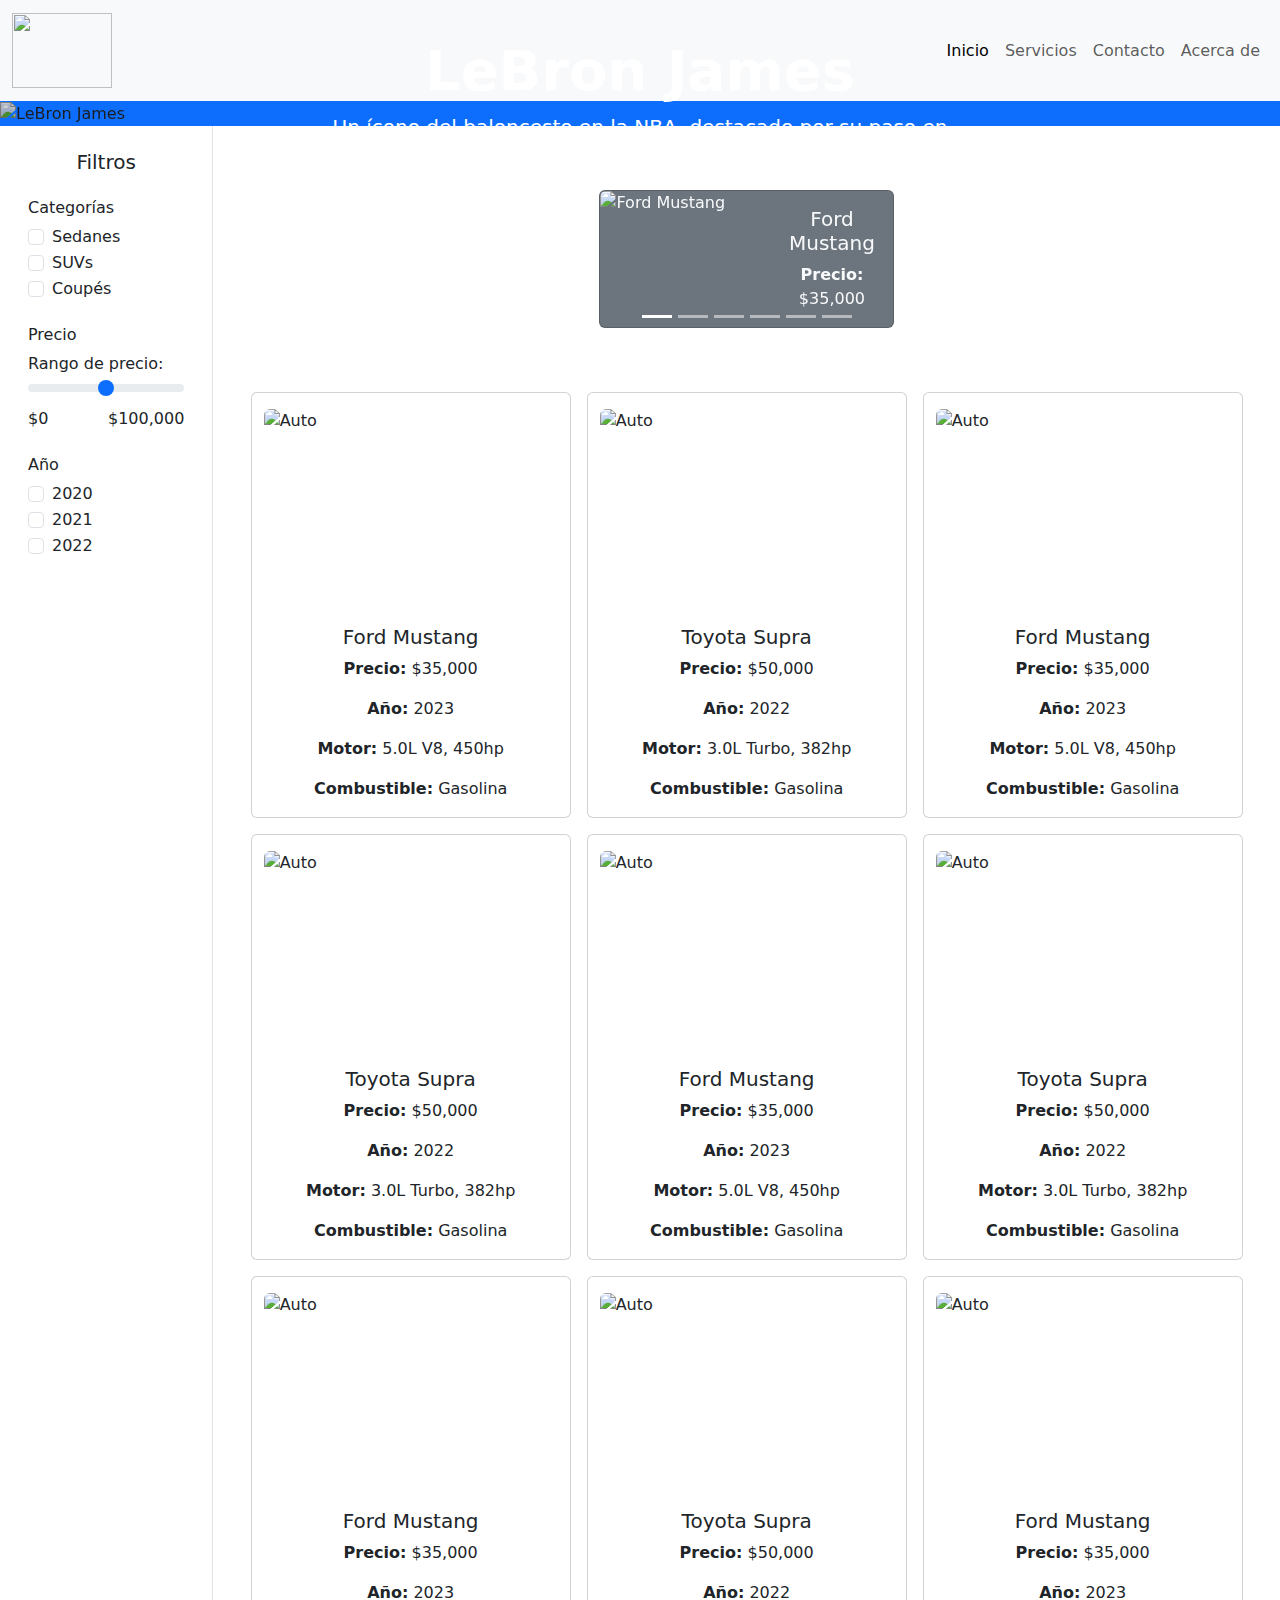
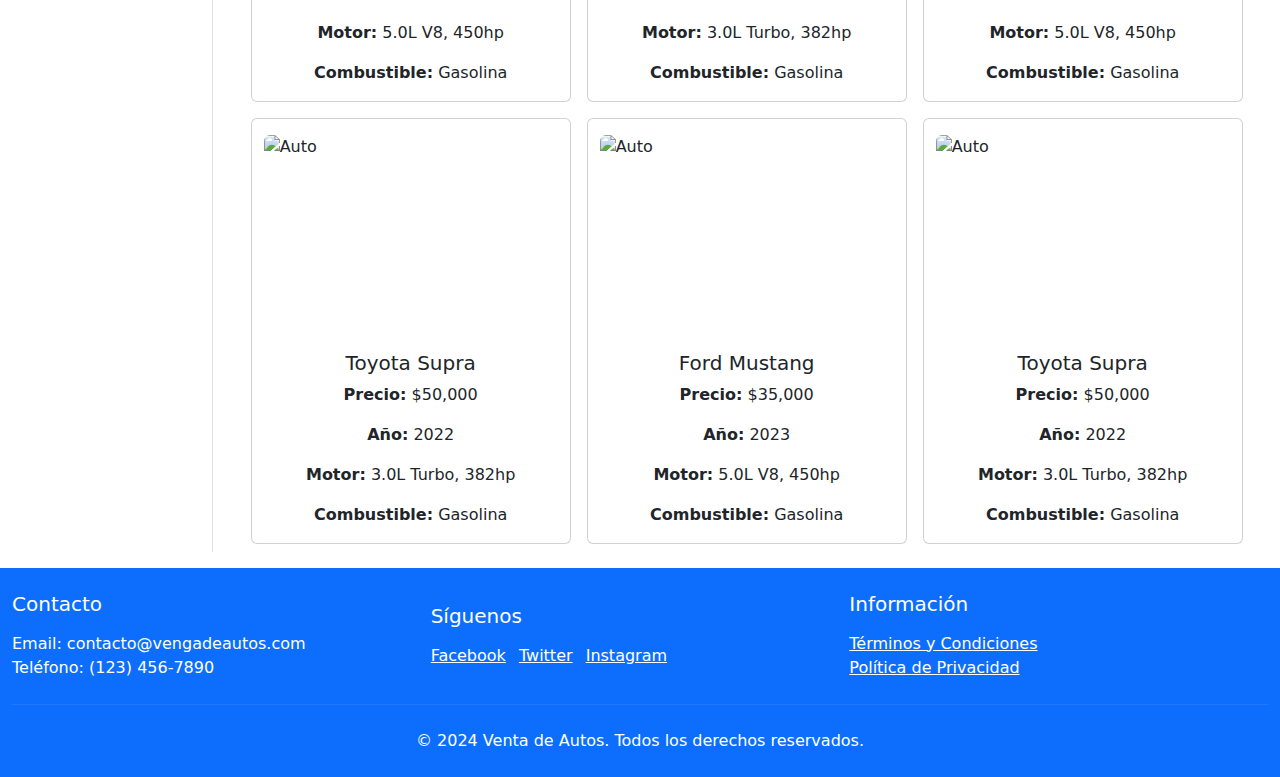
==== commit ab5d1ed7: "lebron-2012 Mvp final" ====
--- a/src/index.html
+++ b/src/index.html
@@ -12,7 +12,7 @@
 
 <body class="container-fluid">
     <header class="row bg-primary headerClandestino">
-        <nav class="navbar navbar-expand-lg navbar-light bg-light ">
+        <nav class="navbar navbar-expand-lg navbar-light bg-light">
             <div class="container-fluid">
                 <a class="navbar-brand" href="#"><img
                         src="https://logos-world.net/wp-content/uploads/2022/01/Lebron-James-Logo.png" height="75"
@@ -39,9 +39,20 @@
                 </div>
             </div>
         </nav>
-        <div class="text-white container-fluid">
-            tampocovas
+        <div class="container-fluid position-relative p-0">
+            <!-- Imagen de fondo -->
+            <img src="https://wallpapers.com/images/hd/lebron-james-nba-miami-heat-and-cleveland-cavaliers-z7nlawalcznvgrks.jpg"
+                alt="LeBron James" class="img-fluid w-100"
+                style="max-height: 450px; object-fit: cover; filter: brightness(80%);">
+
+            <!-- Texto superpuesto -->
+            <div class="position-absolute top-50 start-50 translate-middle text-center">
+                <h1 class="display-4 text-white fw-bold">LeBron James</h1>
+                <p class="lead text-white">Un ícono del baloncesto en la NBA, destacado por su paso en los Miami Heat y
+                    Cleveland Cavaliers.</p>
+            </div>
         </div>
+
     </header>
     <main class="row mainClandestino">
         <div class="">
@@ -155,8 +166,8 @@
                 <div class="row text-white">
                     <div id="carouselExampleIndicators" class="carousel slide" data-bs-ride="carousel">
                         <div class="carousel-indicators">
-                            <button type="button" data-bs-target="#carouselExampleIndicators" data-bs-slide-to="0" class="active"
-                                aria-current="true" aria-label="Slide 1"></button>
+                            <button type="button" data-bs-target="#carouselExampleIndicators" data-bs-slide-to="0"
+                                class="active" aria-current="true" aria-label="Slide 1"></button>
                             <button type="button" data-bs-target="#carouselExampleIndicators" data-bs-slide-to="1"
                                 aria-label="Slide 2"></button>
                             <button type="button" data-bs-target="#carouselExampleIndicators" data-bs-slide-to="2"
@@ -168,14 +179,14 @@
                             <button type="button" data-bs-target="#carouselExampleIndicators" data-bs-slide-to="5"
                                 aria-label="Slide 6"></button>
                         </div>
-                    
+
                         <div class="carousel-inner">
                             <!-- Slide 1 -->
                             <div class="carousel-item active">
                                 <div class="d-flex justify-content-around p-3 flex-wrap">
                                     <!-- Tarjeta 1 -->
                                     <div class="card bg-secondary text-light" style="cursor: pointer; max-width: 100%;"
-                                         data-bs-toggle="modal" data-bs-target="#carModal1">
+                                        data-bs-toggle="modal" data-bs-target="#carModal1">
                                         <div class="row g-0">
                                             <div class="col-md-7">
                                                 <img src="https://picsum.photos/600/400" class="img-fluid rounded-start"
@@ -191,13 +202,13 @@
                                     </div>
                                 </div>
                             </div>
-                    
+
                             <!-- Slide 2 -->
                             <div class="carousel-item">
                                 <div class="d-flex justify-content-around p-3 flex-wrap">
                                     <!-- Tarjeta 2 -->
                                     <div class="card bg-secondary text-light" style="cursor: pointer; max-width: 100%;"
-                                         data-bs-toggle="modal" data-bs-target="#carModal2">
+                                        data-bs-toggle="modal" data-bs-target="#carModal2">
                                         <div class="row g-0">
                                             <div class="col-md-7">
                                                 <img src="https://picsum.photos/600/400" class="img-fluid rounded-start"
@@ -213,13 +224,13 @@
                                     </div>
                                 </div>
                             </div>
-                    
+
                             <!-- Slide 3 -->
                             <div class="carousel-item">
                                 <div class="d-flex justify-content-around p-3 flex-wrap">
                                     <!-- Tarjeta 3 -->
                                     <div class="card bg-secondary text-light" style="cursor: pointer; max-width: 100%;"
-                                         data-bs-toggle="modal" data-bs-target="#carModal3">
+                                        data-bs-toggle="modal" data-bs-target="#carModal3">
                                         <div class="row g-0">
                                             <div class="col-md-7">
                                                 <img src="https://picsum.photos/600/400" class="img-fluid rounded-start"
@@ -235,13 +246,13 @@
                                     </div>
                                 </div>
                             </div>
-                    
+
                             <!-- Slide 4 -->
                             <div class="carousel-item">
                                 <div class="d-flex justify-content-around p-3 flex-wrap">
                                     <!-- Tarjeta 4 -->
                                     <div class="card bg-secondary text-light" style="cursor: pointer; max-width: 100%;"
-                                         data-bs-toggle="modal" data-bs-target="#carModal4">
+                                        data-bs-toggle="modal" data-bs-target="#carModal4">
                                         <div class="row g-0">
                                             <div class="col-md-7">
                                                 <img src="https://picsum.photos/600/400" class="img-fluid rounded-start"
@@ -257,13 +268,13 @@
                                     </div>
                                 </div>
                             </div>
-                    
+
                             <!-- Slide 5 -->
                             <div class="carousel-item">
                                 <div class="d-flex justify-content-around p-3 flex-wrap">
                                     <!-- Tarjeta 5 -->
                                     <div class="card bg-secondary text-light" style="cursor: pointer; max-width: 100%;"
-                                         data-bs-toggle="modal" data-bs-target="#carModal5">
+                                        data-bs-toggle="modal" data-bs-target="#carModal5">
                                         <div class="row g-0">
                                             <div class="col-md-7">
                                                 <img src="https://picsum.photos/600/400" class="img-fluid rounded-start"
@@ -279,13 +290,13 @@
                                     </div>
                                 </div>
                             </div>
-                    
+
                             <!-- Slide 6 -->
                             <div class="carousel-item">
                                 <div class="d-flex justify-content-around p-3 flex-wrap">
                                     <!-- Tarjeta 6 -->
                                     <div class="card bg-secondary text-light" style="cursor: pointer; max-width: 100%;"
-                                         data-bs-toggle="modal" data-bs-target="#carModal6">
+                                        data-bs-toggle="modal" data-bs-target="#carModal6">
                                         <div class="row g-0">
                                             <div class="col-md-7">
                                                 <img src="https://picsum.photos/600/400" class="img-fluid rounded-start"
@@ -302,15 +313,15 @@
                                 </div>
                             </div>
                         </div>
-                    
+
                         <button class="carousel-control-prev" type="button" data-bs-target="#carouselExampleIndicators"
                             data-bs-slide="prev">
                         </button>
                         <button class="carousel-control-next" type="button" data-bs-target="#carouselExampleIndicators"
                             data-bs-slide="next">
-                            
+
                         </button>
-                    </div>                    
+                    </div>
                 </div>
                 <div class="modal fade" id="carModal3" tabindex="-1" aria-labelledby="carModalLabel3"
                     aria-hidden="true">
